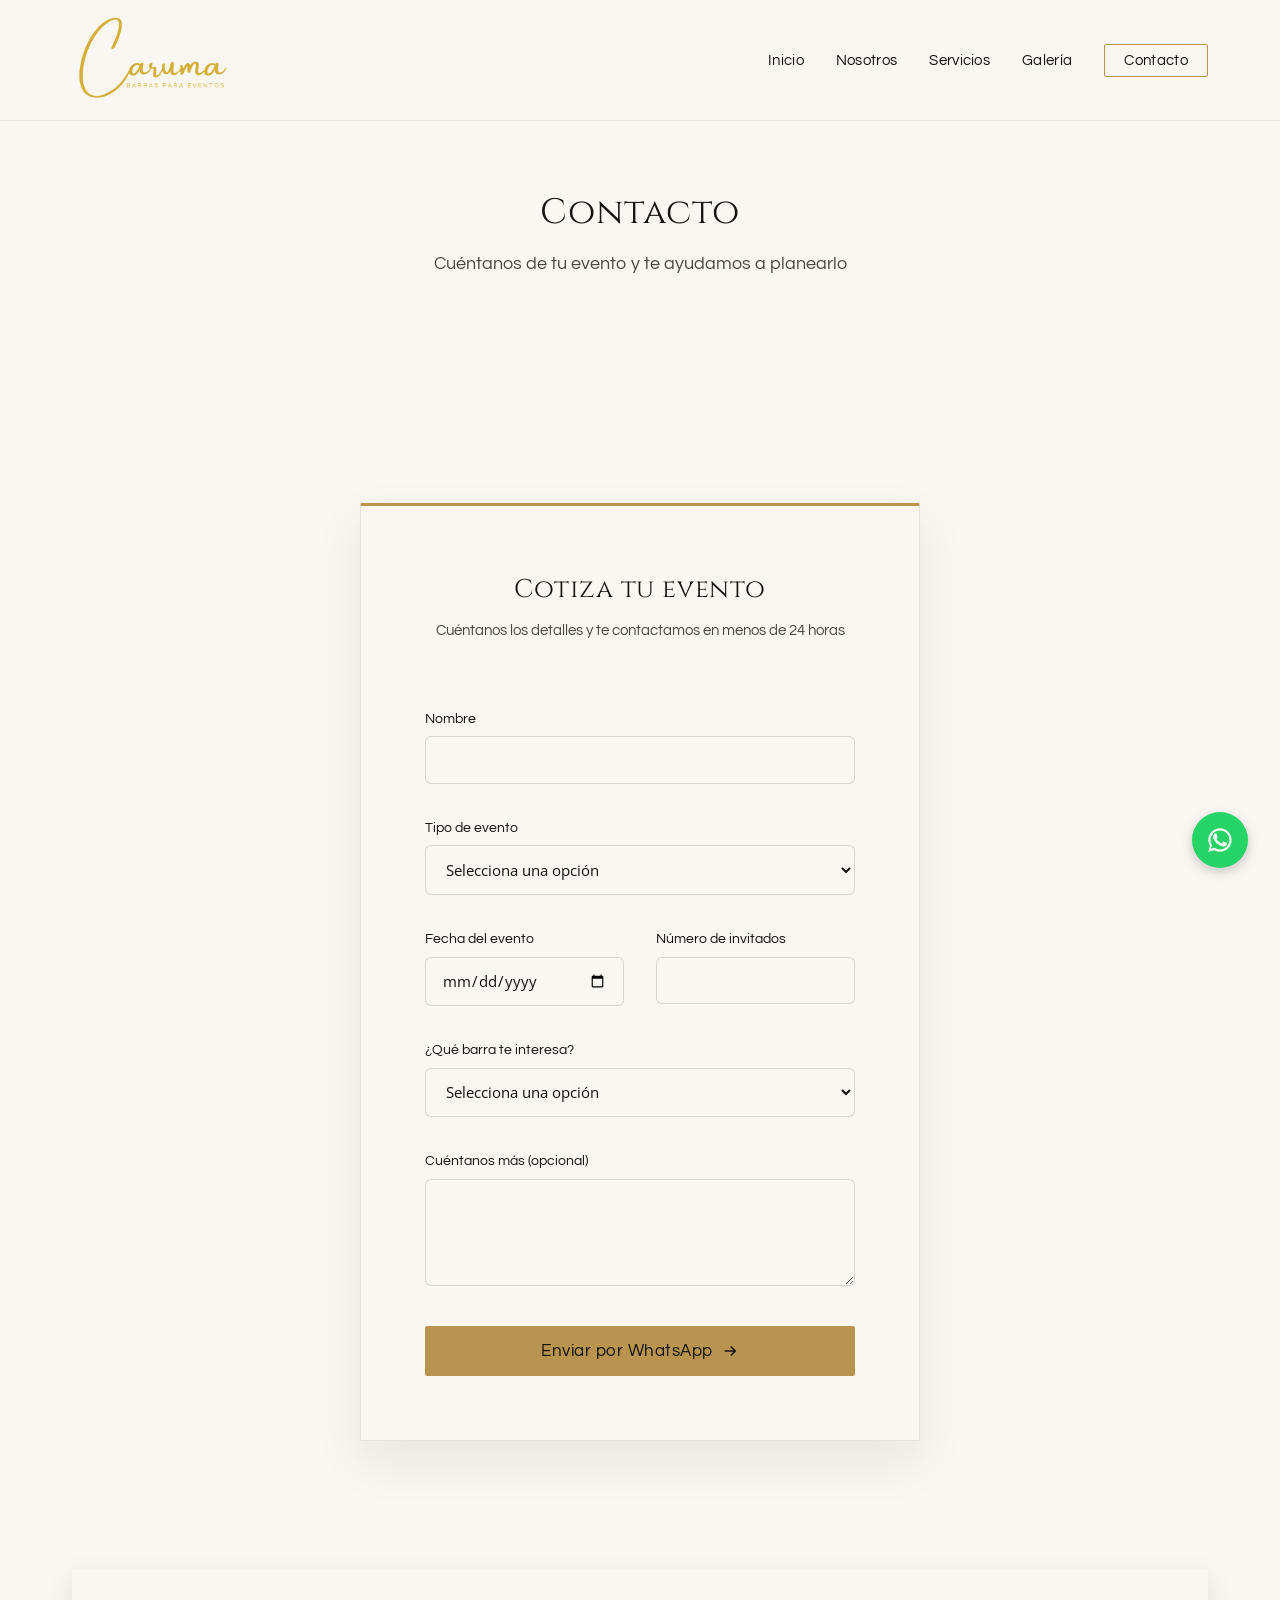
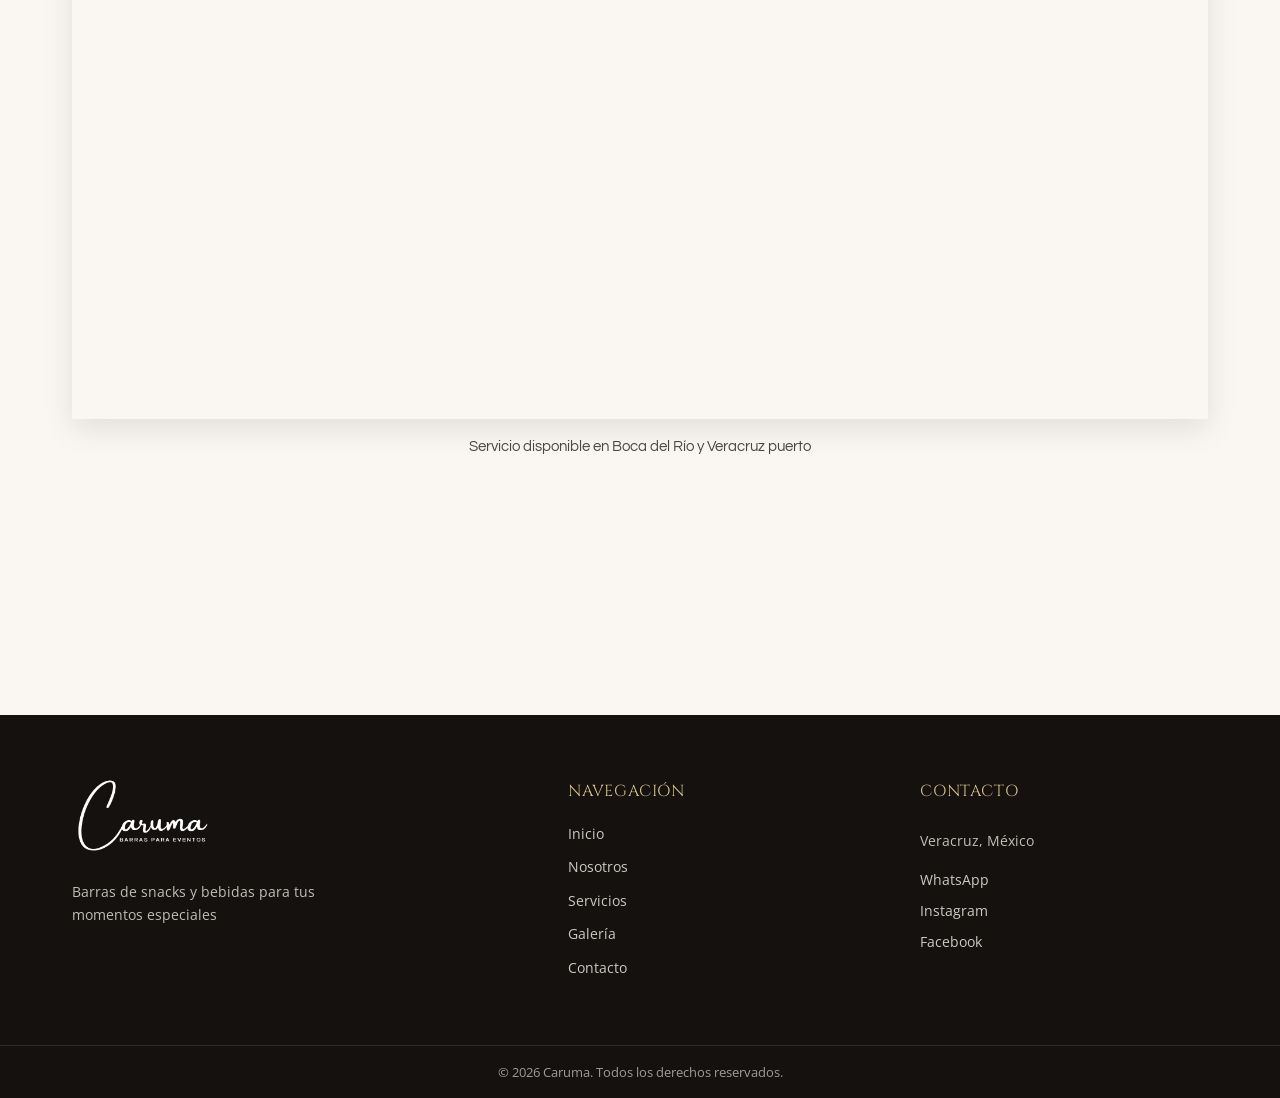
==== contacto.html @ 09d7cc35 "Se avanzó con la pagina de contacto donde se manda automaticamente un mensaje de whatsapp" ====
<!DOCTYPE html>
<html lang="es">
<head>
    <meta charset="UTF-8">
    <meta name="viewport" content="width=device-width, initial-scale=1.0">
    <meta name="description" content="Caruma ofrece barras de snacks y bebidas para eventos en Veracruz. Esquites, chicharrones preparados, micheladas, sopas preparadas y más ">
    <title>Caruma</title>
    <link rel="icon" href="img/logo/logo-favicon.png" type="image/png">
    <link rel="stylesheet" href="css/styles.css">
    <link rel="preconnect" href="https://fonts.googleapis.com">
    <link rel="preconnect" href="https://fonts.gstatic.com" crossorigin>
    <link href="https://fonts.googleapis.com/css2?family=Cinzel:wght@400;600&family=Questrial&family=Open+Sans:wght@400;600&display=swap" rel="stylesheet"></head>
    

<body>
    <header class="header">
        <nav class="nav">
            <a href="index.html" class="nav__logo">
            <img src="img/logo/caruma-logo.png" alt="Caruma - Barras de snacks y bebidas para eventos" width="160" height ="88">
            </a>

            <button class="nav__toggle" aria-label="Abrir menú" aria-expanded="false" aria-controls="nav-menu">
                <span class="nav__toggle-line"></span>
                <span class="nav__toggle-line"></span>
                <span class="nav__toggle-line"></span>
            </button>

            <ul class="nav__menu" id="nav-menu">
                <li><a href="index.html" class="nav__link">Inicio</a></li>
               <li><a href="nosotros.html" class="nav__link">Nosotros</a></li>
                <li><a href="servicios.html" class="nav__link">Servicios</a></li>
                <li><a href="galeria.html" class="nav__link">Galería</a></li>
                <li><a href="contacto.html" class="nav__link nav__link--cta">Contacto</a></li>
            </ul>
        </nav>
    </header>

    <main>
    <!-- Encabezado de página, mismo estilo que servicios.html y nosotros.html -->
    <section class="pagina-header">
        <h1 class="pagina-header__titulo">Contacto</h1>
        <p class="pagina-header__texto">Cuéntanos de tu evento y te ayudamos a planearlo</p>
    </section>

    <section class="contacto">
        <div class="contacto__grid">
            <div class="contacto__info">
            <!-- todo tu contenido de info sigue igual, sin tocar -->
            </div>

            <div class="contacto__formulario-wrapper">
            <!-- AQUÍ va el <form>, dentro de este div -->
            <form class="formulario" id="formulario-contacto">
                <h2 class="formulario__titulo">Cotiza tu evento</h2>
                <p class="formulario__subtitulo">Cuéntanos los detalles y te contactamos en menos de 24 horas</p>
                <div class="formulario__campo">
                    <label for="nombre">Nombre</label>
                    <input type="text" id="nombre" name="nombre" required>
                </div>

                <div class="formulario__campo">
                    <label for="tipo-evento">Tipo de evento</label>
                    <select id="tipo-evento" name="tipo-evento" required>
                        <option value="" disabled selected>Selecciona una opción</option>
                        <option value="XV años">XV años</option>
                        <option value="Boda">Boda</option>
                        <option value="Bautizo">Bautizo</option>
                        <option value="Cumpleaños">Cumpleaños</option>
                        <option value="Otro">Otro</option>
                    </select>
                </div>

                <div class="formulario__fila">
                    <div class="formulario__campo">
                        <label for="fecha">Fecha del evento</label>
                        <input type="date" id="fecha" name="fecha" required>
                    </div>

                    <div class="formulario__campo">
                        <label for="invitados">Número de invitados</label>
                        <input type="number" id="invitados" name="invitados" min="1" required>
                    </div>
                </div>

                <div class="formulario__campo">
                    <label for="servicio">¿Qué barra te interesa?</label>
                    <select id="servicio" name="servicio" required>
                        <option value="" disabled selected>Selecciona una opción</option>
                        <option value="Esquites">Esquites</option>
                        <option value="Micheladas">Micheladas</option>
                        <option value="Tostitos preparados">Tostitos preparados</option>
                        <option value="Sopas preparadas">Sopas preparadas</option>
                        <option value="Barra de snacks">Barra de snacks</option>
                        <option value="Chicharrones preparados">Chicharrones preparados</option>
                        <option value="Aún no lo decido">Aún no lo decido</option>
                    </select>
                </div>

                <div class="formulario__campo">
                    <label for="mensaje">Cuéntanos más (opcional)</label>
                    <textarea id="mensaje" name="mensaje" rows="4"></textarea>
                </div>

                <button type="submit" class="boton boton--principal formulario__enviar">
                    Enviar por WhatsApp
                    <svg xmlns="http://www.w3.org/2000/svg" viewBox="0 0 24 24" fill="none" stroke="currentColor" stroke-width="2" width="18" height="18">
                        <path d="M5 12h14M13 6l6 6-6 6"/>
                    </svg>
                    </button>
                </form>
                </div>
            </div>
        </section>

        <!-- Sección del mapa, cierra la página de Contacto -->
        <section class="mapa">
            <div class="mapa__contenedor">
                <!--
                iframe = "inline frame", incrusta contenido de otra página (en este caso Google Maps) dentro de la nuestra
                El "src" es el código único que Google genera para TU búsqueda específica — el tuyo será distinto
                loading="lazy" retrasa la carga del mapa hasta que el usuario esté por verlo, mejora la velocidad de carga inicial de la página
                -->
                <iframe
                    src="https://www.google.com/maps/embed?pb=!1m18!1m12!1m3!1d59376!2d-96.1250!3d19.1340!2m3!1f0!2f0!3f0!3m2!1i1024!2i768!4f13.1!3m3!1m2!1s0x0%3A0x0!2sVeracruz-Boca%20del%20R%C3%ADo%2C%20Ver.!5e0!3m2!1ses!2smx!4v1"
                    width="100%"
                    height="450"
                    style="border:0;"
                    allowfullscreen=""
                    loading="lazy"
                    referrerpolicy="no-referrer-when-downgrade"
                    title="Zona de cobertura Caruma - Boca del Río y Veracruz">
                </iframe>
            </div>
            <p class="mapa__texto">Servicio disponible en Boca del Río y Veracruz puerto</p>
        </section>
    </main>



        <!-- <footer> es la etiqueta semántica correcta para el pie de página -->
    <footer class="footer">
        <div class="footer__container">

            <!-- Columna 1: logo y slogan de la marca -->
            <div class="footer__marca">
            <img src="img/logo/caruma-logo.png" alt="Caruma" width="140" height="77">
            <p class="footer__slogan">Barras de snacks y bebidas para tus momentos especiales</p>
            </div>

            <!-- Columna 2: navegación repetida (buena práctica de UX, el usuario no tiene que subir hasta arriba) -->
            <nav class="footer__nav">
            <h3 class="footer__titulo">Navegación</h3>
            <ul>
                <li><a href="index.html">Inicio</a></li>
                <li><a href="nosotros.html">Nosotros</a></li>
                <li><a href="servicios.html">Servicios</a></li>
                <li><a href="galeria.html">Galería</a></li>
                <li><a href="contacto.html">Contacto</a></li>
            </ul>
            </nav>

            <!-- Columna 3: datos de contacto directo -->
            <div class="footer__contacto">
            <h3 class="footer__titulo">Contacto</h3>
            <p>Veracruz, México</p>
            <!-- target="_blank" abre en pestaña nueva; rel="noopener noreferrer" es seguridad estándar al abrir en nueva pestaña -->
            <a href="https://wa.me/525519778386" target="_blank" rel="noopener noreferrer">WhatsApp</a>
            <a href="https://www.instagram.com/caruma_barra" target="_blank" rel="noopener noreferrer">Instagram</a>
            <a href="https://www.facebook.com/share/19H92B3DFh/" target="_blank" rel="noopener noreferrer">Facebook</a>
            </div>
        </div>

        <!-- Barra inferior separada, solo con el copyright -->
        <div class="footer__bottom">
            <p>&copy; 2026 Caruma. Todos los derechos reservados.</p>
        </div>
    </footer>

    <!-- Botón flotante de WhatsApp -->
    <a href="https://wa.me/525519778386?text=Hola%2C%20me%20interesa%20cotizar%20una%20barra%20para%20mi%20evento"
        class="whatsapp-flotante"
        target="_blank"                       
        rel="noopener noreferrer"             
        aria-label="Escríbenos por WhatsApp"  
        >
        <!-- SVG del ícono oficial de WhatsApp. fill="currentColor" hace que tome el color de texto definido en CSS -->
        <svg xmlns="http://www.w3.org/2000/svg" viewBox="0 0 24 24" fill="currentColor" width="28" height="28">
            <!-- Primer path: dibuja el "teléfono" dentro del globo de chat -->
            <path d="M17.472 14.382c-.297-.149-1.758-.867-2.03-.967-.273-.099-.471-.148-.67.15-.197.297-.767.966-.94 1.164-.173.199-.347.223-.644.075-.297-.15-1.255-.463-2.39-1.475-.883-.788-1.48-1.761-1.653-2.059-.173-.297-.018-.458.13-.606.134-.133.298-.347.446-.52.149-.174.198-.298.298-.497.099-.198.05-.371-.025-.52-.075-.149-.669-1.612-.916-2.207-.242-.579-.487-.5-.669-.51-.173-.008-.371-.01-.57-.01-.198 0-.52.074-.792.372-.272.297-1.04 1.016-1.04 2.479 0 1.462 1.065 2.875 1.213 3.074.149.198 2.096 3.2 5.077 4.487.709.306 1.262.489 1.694.625.712.227 1.36.195 1.871.118.571-.085 1.758-.719 2.006-1.413.248-.694.248-1.289.173-1.413-.074-.124-.272-.198-.57-.347z"/>
            <!-- Segundo path: dibuja el contorno circular del globo de chat -->
            <path d="M12.001 2C6.478 2 2 6.477 2 12c0 1.82.48 3.53 1.317 5.008L2 22l5.108-1.29A9.955 9.955 0 0 0 12.001 22C17.523 22 22 17.523 22 12S17.523 2 12.001 2zm0 18.062a8.03 8.03 0 0 1-4.354-1.26l-.312-.185-3.031.765.798-2.999-.203-.322A8.02 8.02 0 0 1 3.938 12c0-4.452 3.612-8.062 8.063-8.062S20.064 7.548 20.064 12 16.452 20.062 12.001 20.062z"/>
        </svg>
    </a>

    <script src="js/main.js"></script>

</body>
---- css/styles.css ----
:root {
  /* --- Colores de marca --- */
  --dorado: #B8944F;
  --dorado-claro: #D8C08E;
  --negro: #14110F;
  --blanco: #FAF7F2;
  --gris-texto: #4A4640;

  /* --- Tipografía --- */
  --fuente-titulos: 'Cinzel', serif;
  --fuente-cta: 'Questrial', sans-serif;
  --fuente-cuerpo: 'Open Sans', sans-serif;

  /* --- Espaciado (escala consistente, evita valores random tipo 13px, 27px) --- */
  --espacio-xs: 0.5rem;   /* 8px */
  --espacio-sm: 1rem;     /* 16px */
  --espacio-md: 2rem;     /* 32px */
  --espacio-lg: 4rem;     /* 64px */
  --espacio-xl: 8rem;     /* 128px */

  /* --- Bordes y transiciones --- */
  --radio-borde: 2px;
  --transicion-suave: 0.3s ease;
}

/* --- Reset básico --- */
*,
*::before,
*::after {
  box-sizing: border-box;
  margin: 0;
  padding: 0;
}

html {
  scroll-behavior: smooth;
}

body {
  font-family: var(--fuente-cuerpo);
  color: var(--gris-texto);
  background-color: var(--blanco);
  line-height: 1.6;
}

h1, h2, h3 {
  font-family: var(--fuente-titulos);
  color: var(--negro);
  font-weight: 400; /* Cinzel se ve mejor sin negritas forzadas */
  letter-spacing: 0.03em;
}

/* Respeto a quienes prefieren menos movimiento */
@media (prefers-reduced-motion: reduce) {
  *,
  *::before,
  *::after {
    animation-duration: 0.01ms !important;
    animation-iteration-count: 1 !important;
    transition-duration: 0.01ms !important;
    scroll-behavior: auto !important;
  }
}

.header {
  position: sticky;      /* El header se queda pegado arriba al hacer scroll, en vez de desaparecer */
  top: 0;                 /* Se pega exactamente en el borde superior de la ventana */
  z-index: 100;            /* Se asegura de quedar ENCIMA del resto del contenido (números altos = más al frente) */
  background-color: var(--blanco);              /* Fondo blanco hueso para que no se transparente el contenido de abajo */
  border-bottom: 1px solid rgba(20, 17, 15, 0.08); /* Línea sutil de separación, casi transparente (8% de opacidad) */
}

.nav {
  display: flex;                     /* Pone el logo y el menú en fila, uno al lado del otro */
  align-items: center;               /* Los centra verticalmente entre sí */
  justify-content: space-between;    /* Empuja el logo a la izquierda y el menú a la derecha */
  max-width: 1200px;                  /* Evita que en pantallas gigantes el contenido se estire demasiado */
  margin: 0 auto;                     /* Centra el bloque horizontalmente en la pantalla */
  padding: var(--espacio-sm) var(--espacio-md); /* Espacio interno: arriba/abajo pequeño, izq/der mediano */
}

.nav__logo img {
  display: block;  /* Quita un espacio fantasma que las imágenes dejan por defecto debajo (son inline por defecto) */
}

.nav__menu {
  display: flex;              /* Pone los links del menú en fila horizontal */
  gap: var(--espacio-md);     /* Espacio entre cada link */
  list-style: none;            /* Quita los puntos/bullets que trae <ul> por defecto */
}

.nav__link {
  font-family: var(--fuente-cta);  /* Usa Questrial, la fuente definida para botones/CTAs */
  text-decoration: none;            /* Quita el subrayado azul por defecto de los links */
  color: var(--negro);               /* Color del texto del link */
  font-size: 0.95rem;                 /* Un poco más pequeño que el texto normal (1rem), look sutil */
  letter-spacing: 0.02em;             /* Separa levemente las letras, refuerza el estilo elegante */
  position: relative;                 /* Necesario para que el ::after (la línea animada) se posicione respecto a este link */
  padding-bottom: 4px;                /* Espacio para que la línea animada no toque el texto */
}

/* ::after crea un elemento invisible "fantasma" después del contenido del link, lo usamos como línea decorativa */
.nav__link::after {
  content: '';                        /* Obligatorio en ::after aunque esté vacío, si no, no se renderiza */
  position: absolute;                  /* Se posiciona libremente dentro del link (gracias al position:relative del padre) */
  bottom: 0;                            /* Pegado a la parte de abajo del link */
  left: 0;                               /* Empieza desde la izquierda */
  width: 0;                               /* Empieza con ancho 0 (invisible) */
  height: 1px;                            /* Grosor de la línea */
  background-color: var(--dorado);         /* Color dorado de la línea */
  transition: width var(--transicion-suave); /* Anima el CAMBIO de ancho de forma suave */
}

/* Cuando el usuario pone el mouse encima del link, la línea invisible crece hasta el 100% */
.nav__link:hover::after {
  width: 100%;
}

/* El link de Contacto se ve distinto: como un botón con borde, para destacarlo del resto */
.nav__link--cta {
  border: 1px solid var(--dorado);   /* Borde dorado delgado */
  padding: 0.5rem 1.2rem;             /* Espacio interno para que se vea como botón, no como texto plano */
  border-radius: var(--radio-borde);   /* Esquinas levemente redondeadas (2px, casi rectas, mantiene el look de lujo) */
}

/* Como el botón CTA ya tiene su propio estilo de borde, no necesita la línea animada del hover normal */
.nav__link--cta::after {
  display: none;
}

/* Al pasar el mouse sobre el botón CTA, se rellena de dorado y el texto cambia a blanco (efecto "invertido") */
.nav__link--cta:hover {
  background-color: var(--dorado);
  color: var(--blanco);
}

/* El botón hamburguesa está oculto por defecto (solo aparece en móvil, ver media query abajo) */
.nav__toggle {
  display: none;
  flex-direction: column;   /* Las 3 líneas se acomodan una debajo de otra */
  gap: 5px;                  /* Espacio entre cada línea */
  background: none;          /* Sin fondo, para que no se vea como botón tradicional */
  border: none;                /* Sin borde */
  cursor: pointer;              /* El cursor cambia a "mano" al pasar por encima, indica que es clickeable */
  padding: var(--espacio-xs);    /* Área de click más grande (mejor experiencia táctil en móvil) */
}

.nav__toggle-line {
  width: 24px;                        /* Ancho de cada línea del ícono hamburguesa */
  height: 2px;                         /* Grosor de cada línea */
  background-color: var(--negro);       /* Color de las líneas */
  transition: var(--transicion-suave);   /* Anima cualquier cambio (usado cuando se convierte en "X") */
}

/* Esta media query SOLO aplica cuando la pantalla mide 768px o menos (tablets y celulares) */
@media (max-width: 768px) {
  .nav__toggle {
    display: flex;   /* En móvil SÍ mostramos el botón hamburguesa */
  }

  .nav__menu {
    position: fixed;                /* El menú se posiciona respecto a toda la pantalla, no al contenedor */
    top: 0;                          /* Empieza desde arriba */
    right: -100%;                     /* Empieza escondido fuera de la pantalla (a la derecha) */
    height: 100vh;                     /* Ocupa el 100% del alto de la pantalla (vh = viewport height) */
    width: 70%;                         /* Ocupa el 70% del ancho, no toda la pantalla */
    max-width: 300px;                    /* Pero nunca más de 300px, aunque el celular sea grande */
    background-color: var(--blanco);      /* Fondo del menú desplegado */
    flex-direction: column;                /* Los links se acomodan en columna, no en fila, en móvil */
    justify-content: center;                /* Centrados verticalmente */
    align-items: center;                     /* Centrados horizontalmente */
    gap: var(--espacio-lg);                   /* Más espacio entre links (son más fáciles de tocar con el dedo) */
    transition: right var(--transicion-suave); /* Anima el deslizamiento al abrir/cerrar */
    box-shadow: -2px 0 10px rgba(0, 0, 0, 0.1);  /* Sombra sutil a la izquierda del menú, le da profundidad */
  }

  /* Esta clase la agrega JavaScript cuando el usuario toca el botón hamburguesa */
  .nav__menu.is-open {
    right: 0;   /* Al agregar esta clase, el menú se desliza a su posición visible */
  }

  /* Cuando el menú está abierto (clase is-active en el botón), la línea 1 rota y se mueve para formar una "X" */
  .nav__toggle.is-active .nav__toggle-line:nth-child(1) {
    transform: rotate(45deg) translate(5px, 5px);
  }

  /* La línea del medio desaparece */
  .nav__toggle.is-active .nav__toggle-line:nth-child(2) {
    opacity: 0;
  }

  /* La línea 3 rota al revés, completando la "X" */
  .nav__toggle.is-active .nav__toggle-line:nth-child(3) {
    transform: rotate(-45deg) translate(5px, -5px);
  }
}


.footer {
  background-color: var(--negro);   /* Fondo negro cálido, contrasta con el resto del sitio que es claro */
  color: var(--blanco);               /* Color de texto por defecto dentro del footer (blanco, ya que el fondo es oscuro) */
  margin-top: var(--espacio-xl);       /* Separación grande respecto al contenido de arriba, para que "respire" */
}

.footer__container {
  max-width: 1200px;                          /* Mismo ancho máximo que el header, para que todo esté alineado */
  margin: 0 auto;                              /* Centra el bloque horizontalmente */
  padding: var(--espacio-lg) var(--espacio-md); /* Espacio interno grande arriba/abajo, mediano a los lados */
  display: grid;                                /* Usamos CSS Grid para las 3 columnas (logo, navegación, contacto) */
  grid-template-columns: 1.5fr 1fr 1fr;          /* 3 columnas: la primera (logo/slogan) es 1.5 veces más ancha que las otras 2 */
  gap: var(--espacio-lg);                         /* Espacio entre las 3 columnas */
}

.footer__marca img {
  filter: brightness(0) invert(1);   /* Convierte el logo (que probablemente es dorado/negro) a blanco puro, para que se vea sobre fondo oscuro */
  margin-bottom: var(--espacio-sm);   /* Espacio entre el logo y el slogan debajo */
}

.footer__slogan {
  font-size: 0.9rem;    /* Texto un poco más pequeño que el normal (1rem) */
  opacity: 0.75;          /* Semi-transparente, para que no compita visualmente con el logo */
  max-width: 280px;        /* Evita que el texto se estire demasiado en columnas anchas, mejora la legibilidad */
}

.footer__titulo {
  font-size: 1rem;                    /* Tamaño de "Navegación" y "Contacto" */
  color: var(--dorado-claro);          /* Dorado claro, para que destaquen como títulos de sección dentro del footer oscuro */
  margin-bottom: var(--espacio-sm);     /* Espacio entre el título y la lista de links debajo */
  text-transform: uppercase;             /* Convierte el texto a MAYÚSCULAS automáticamente (sin tener que escribirlo así en el HTML) */
  letter-spacing: 0.05em;                 /* Separa las letras, común en títulos pequeños en mayúsculas (mejora la lectura) */
}

.footer__nav ul {
  list-style: none;         /* Quita los bullets de la lista */
  display: flex;             /* Acomoda los links */
  flex-direction: column;     /* En columna (uno debajo del otro), no en fila */
  gap: var(--espacio-xs);      /* Espacio pequeño entre cada link */
}

/* Aplicamos el mismo estilo a los links de navegación Y a los de contacto (WhatsApp, Instagram, Facebook) */
.footer__nav a,
.footer__contacto a {
  color: var(--blanco);           /* Color blanco, visible sobre el fondo negro */
  text-decoration: none;           /* Sin subrayado */
  opacity: 0.8;                     /* Ligeramente transparente por defecto */
  font-size: 0.9rem;                 /* Tamaño de texto un poco más chico que el normal */
  transition: var(--transicion-suave); /* Anima el cambio de color/opacidad en hover */
}

/* Al pasar el mouse, el link se vuelve completamente opaco y cambia a dorado claro (indica interactividad) */
.footer__nav a:hover,
.footer__contacto a:hover {
  opacity: 1;
  color: var(--dorado-claro);
}

.footer__contacto {
  display: flex;              /* Acomoda la ubicación y los links de redes sociales */
  flex-direction: column;      /* En columna */
  gap: var(--espacio-xs);       /* Espacio pequeño entre cada elemento */
}

.footer__contacto p {
  font-size: 0.9rem;    /* Mismo tamaño que los links, para que se vea uniforme */
  opacity: 0.75;          /* Semi-transparente */
  margin-bottom: var(--espacio-xs); /* Pequeño espacio debajo (entre "Veracruz, México" y el primer link) */
}

.footer__bottom {
  border-top: 1px solid rgba(250, 247, 242, 0.1);  /* Línea sutil que separa el copyright del resto (10% de opacidad en blanco) */
  text-align: center;                                /* Centra el texto del copyright */
  padding: var(--espacio-sm);                          /* Espacio interno alrededor del texto */
}

.footer__bottom p {
  font-size: 0.8rem;   /* Texto pequeño, es información secundaria (copyright) */
  opacity: 0.6;          /* Bastante transparente, no debe robar atención */
}

/* En pantallas de 768px o menos (tablets/celulares) */
@media (max-width: 768px) {
  .footer__container {
    grid-template-columns: 1fr;   /* Las 3 columnas se convierten en 1 sola columna, apiladas verticalmente */
    gap: var(--espacio-md);        /* Reducimos un poco el espacio entre bloques (ya no necesitan tanto en columna única) */
    text-align: center;             /* Centramos todo el texto, se ve mejor apilado que alineado a la izquierda en móvil */
  }

  .footer__marca img {
    margin-left: auto;    /* Estos dos "auto" centran el logo horizontalmente */
    margin-right: auto;
  }

  .footer__slogan {
    max-width: none;       /* Quitamos el límite de ancho que tenía en desktop, ya no es necesario en columna única */
    margin-left: auto;      /* Centramos el bloque de texto */
    margin-right: auto;
  }

  .footer__nav ul {
    align-items: center;   /* Centra los links de navegación horizontalmente dentro de su columna */
  }
}
.whatsapp-flotante {
  position: fixed;                  /* Se queda fijo en la pantalla aunque el usuario haga scroll */
  bottom: var(--espacio-md);         /* Separado del borde inferior */
  right: var(--espacio-md);           /* Separado del borde derecho */
  z-index: 200;                        /* Encima de casi todo (más alto que el header, que es 100) */
  width: 56px;                          /* Ancho del círculo */
  height: 56px;                          /* Alto del círculo (igual al ancho = círculo perfecto) */
  background-color: #25D366;              /* Verde oficial de la marca WhatsApp (no usamos variable porque es color de marca ajena, no de Caruma) */
  color: var(--blanco);                    /* Color del ícono SVG (gracias a fill="currentColor" en el SVG) */
  border-radius: 50%;                       /* 50% convierte el cuadrado en círculo perfecto */
  display: flex;                             /* Para centrar el ícono adentro */
  align-items: center;                        /* Centra el ícono verticalmente */
  justify-content: center;                     /* Centra el ícono horizontalmente */
  box-shadow: 0 4px 12px rgba(0, 0, 0, 0.2);    /* Sombra suave, hace que "flote" visualmente sobre el contenido */
  transition: var(--transicion-suave);           /* Anima el hover de forma suave */
}

/* Al pasar el mouse por encima, el botón crece ligeramente y la sombra se intensifica */
.whatsapp-flotante:hover {
  transform: scale(1.08);                          /* Lo agranda un 8% */
  box-shadow: 0 6px 16px rgba(0, 0, 0, 0.25);        /* Sombra un poco más marcada, refuerza la sensación de "elevación" */
}

/* En móvil, lo hacemos un poco más pequeño y más cerca del borde, para no estorbar tanto el contenido */
@media (max-width: 768px) {
  .whatsapp-flotante {
    bottom: var(--espacio-sm);
    right: var(--espacio-sm);
    width: 50px;
    height: 50px;
  }
}


.hero {
  position: relative;   /* Necesario para que sus elementos hijos (overlay, contenido) se posicionen "absolute" respecto a esta sección */
  width: 100%;            /* Ocupa todo el ancho de la pantalla */
  height: 100vh;            /* Ocupa el 100% del alto de la ventana visible (vh = viewport height), efecto "pantalla completa" */
  overflow: hidden;          /* Si la imagen se pasa un poco del tamaño del contenedor, se recorta en vez de generar scroll */
}

.hero__imagen {
  width: 100%;                 /* La imagen ocupa todo el ancho disponible */
  height: 100%;                  /* Y todo el alto disponible */
  object-fit: cover;              /* CLAVE: hace que la imagen "cubra" todo el espacio sin deformarse, recortando lo que sobra */
  object-position: center;         /* El recorte se hace manteniendo el CENTRO de la imagen visible (por eso importa que tu foto esté centrada) */
}

.hero__overlay {
  position: absolute;    /* Se posiciona flotando encima de la imagen, dentro del .hero (gracias al position:relative del padre) */
  top: 0;                  /* Pegado arriba */
  left: 0;                   /* Pegado a la izquierda */
  width: 100%;                 /* Cubre todo el ancho */
  height: 100%;                  /* Cubre todo el alto */
  background-color: rgba(20, 17, 15, 0.5);  /* Tu color --negro, pero con 50% de opacidad (el "rgba" permite transparencia, a diferencia de un color sólido) */
}

.hero__contenido {
  position: absolute;              /* Flota encima de la imagen Y del overlay */
  top: 50%;                          /* Empieza a la mitad vertical de la pantalla... */
  left: 50%;                          /* ...y a la mitad horizontal */
  transform: translate(-50%, -50%);    /* Trick de centrado perfecto: mueve el elemento hacia atrás la mitad de SU PROPIO tamaño, quedando exactamente centrado */
  text-align: center;                   /* Centra el texto dentro del bloque */
  color: var(--blanco);                  /* Color de texto blanco, para que contraste con el fondo oscurecido */
  padding: 0 var(--espacio-md);           /* Espacio a los lados, para que el texto no toque los bordes en pantallas angostas */
  width: 100%;                             /* Ocupa el ancho completo disponible... */
  max-width: 600px;                         /* ...pero nunca más de 600px, así el texto no se estira demasiado en pantallas gigantes */
}

.hero__logo {
  width: 220px;                       /* Tamaño del logo dentro del hero, más grande que en el header (es el protagonista aquí) */
  height: auto;                        /* Se ajusta automáticamente para mantener la proporción real del logo, sin deformarlo */
  margin-bottom: var(--espacio-md);     /* Espacio entre el logo y el tagline debajo */
  filter: brightness(0) invert(1);       /* Convierte el logo a blanco puro, ya que va sobre una foto oscurecida (mismo truco que usamos en el footer) */
}

.hero__tagline {
  font-family: var(--fuente-cta);       /* Fuente Questrial, la misma de siempre */
  font-size: 1.2rem;                     /* Tamaño de texto, sin cambios */
  margin-bottom: var(--espacio-md);       /* Espacio hacia el elemento de abajo, sin cambios */
  letter-spacing: 0.02em;                  /* Separación entre letras, sin cambios */
  color: var(--blanco);                     /* Color blanco, para que se lea sobre la foto oscurecida — AHORA sí aplica en todas las pantallas, no solo en móvil */
}

/* Clase genérica ".boton" — la vamos a reutilizar en TODO el sitio para cualquier botón, no solo en el hero */
.boton {
  display: inline-block;              /* Permite darle padding y tamaño como si fuera un bloque, pero se comporta como texto en línea */
  font-family: var(--fuente-cta);      /* Fuente Questrial para todos los botones del sitio */
  text-decoration: none;                /* Quita el subrayado de link */
  padding: 0.9rem 2.2rem;                /* Espacio interno generoso, hace que se sienta como botón "premium" y fácil de tocar en móvil */
  border-radius: var(--radio-borde);      /* Esquinas levemente redondeadas, consistente con el resto del sitio */
  transition: var(--transicion-suave);     /* Anima el hover */
  font-size: 1rem;                          /* Tamaño de texto del botón */
  letter-spacing: 0.03em;                    /* Separación entre letras */
}

/* Variante específica: el botón "principal" (dorado sólido), el más importante de la jerarquía visual */
.boton--principal {
  background-color: var(--dorado);   /* Fondo dorado sólido */
  color: var(--negro);                 /* Texto negro, para buen contraste sobre el dorado */
  border: 1px solid var(--dorado);      /* Borde del mismo color, para que se vea consistente si luego cambia el fondo en hover */
}

/* Al pasar el mouse: efecto "invertido", el botón se vacía y el borde se vuelve blanco */
.boton--principal:hover {
  background-color: transparent;   /* Se queda sin relleno, se ve la foto de fondo detrás */
  color: var(--blanco);              /* El texto cambia a blanco para seguir siendo legible */
  border-color: var(--blanco);        /* El borde también cambia a blanco */
}

/* En móvil, reducimos un poco el tamaño del logo y del tagline, para que quepan mejor en pantallas angostas */
@media (max-width: 768px) {
  .hero__logo {
    width: 160px;
  }


}

.servicios-preview {
  max-width: 1200px;                        /* Mismo ancho máximo que el resto del sitio, para mantener alineación */
  margin: 0 auto;                            /* Centra el bloque horizontalmente */
  padding: var(--espacio-xl) var(--espacio-md); /* Mucho espacio arriba/abajo (xl), separa bien esta sección de las demás */
  text-align: center;                         /* Centra el título y subtítulo del encabezado */
}

.servicios-preview__header {
  margin-bottom: var(--espacio-lg);   /* Espacio entre el encabezado y el grid de tarjetas debajo */
}

.servicios-preview__titulo {
  font-size: 2rem;                       /* Título grande, es el nombre de la sección */
  margin-bottom: var(--espacio-xs);       /* Espacio pequeño hacia el subtítulo */
}

.servicios-preview__texto {
  font-family: var(--fuente-cta);   /* Questrial, para el subtítulo/descripción breve */
  color: var(--gris-texto);           /* Color de texto secundario, menos protagonismo que el título */
  font-size:1.3rem;
}

.servicios-preview__grid {
  display: grid;                          /* Usamos CSS Grid para acomodar las tarjetas */
  grid-template-columns: repeat(3, 1fr);   /* 3 columnas de igual ancho (repeat(3, 1fr) = "repite 3 veces una columna de tamaño 1fr") */
  gap: var(--espacio-md);                   /* Espacio entre cada tarjeta */
  margin-bottom: var(--espacio-lg);          /* Espacio antes del botón "Ver todos los servicios" */
}

.tarjeta-servicio {
  overflow: hidden;                    /* Si la imagen intenta salirse de la tarjeta al hacer zoom en hover, se recorta */
  border-radius: var(--radio-borde);    /* Esquinas levemente redondeadas, consistente con el resto del sitio */
  text-align: left;                      /* El texto dentro de la tarjeta se alinea a la izquierda (aunque la sección esté centrada) */
  transition: var(--transicion-suave);    /* Anima el efecto hover de "levantarse" */
}

/* Al pasar el mouse sobre la tarjeta completa, se "levanta" ligeramente hacia arriba */
.tarjeta-servicio:hover {
  transform: translateY(-6px);   /* Mueve la tarjeta 6px hacia arriba (valor negativo = hacia arriba en el eje Y) */
}

.tarjeta-servicio__imagen {
  width: 100%;               /* La imagen ocupa todo el ancho de la tarjeta */
  height: 360px;               /* Alto fijo, así todas las tarjetas quedan del mismo tamaño sin importar la proporción de cada foto */
  object-fit: cover;            /* La imagen se recorta para llenar ese espacio sin deformarse (mismo truco que usamos en el hero) */
  display: block;                /* Quita el espacio fantasma que las imágenes dejan por defecto */
}

.tarjeta-servicio__contenido {
  padding: var(--espacio-sm) 0;   /* Espacio arriba/abajo del texto, sin padding a los lados (ya que la tarjeta no tiene fondo propio) */
}

.tarjeta-servicio__titulo {
  font-size: 1.3rem;                  /* Tamaño del nombre del servicio (ej. "Esquites") */
  margin-bottom: var(--espacio-xs);    /* Espacio hacia la descripción debajo */
}

.tarjeta-servicio__texto {
  font-size: 0.95rem;         /* Texto descriptivo, un poco más chico que el normal */
  color: var(--gris-texto);     /* Color secundario, no compite con el título */
}

/* Nueva variante de botón: outline (solo borde), para acciones secundarias/menos urgentes que el CTA principal */
.boton--secundario {
  background-color: transparent;   /* Sin relleno, solo se ve el borde */
  color: var(--negro);               /* Texto negro (esta sección tiene fondo claro, a diferencia del hero) */
  border: 1px solid var(--negro);     /* Borde negro delgado */
}

/* Al pasar el mouse: efecto invertido, se rellena de negro y el texto se vuelve blanco */
.boton--secundario:hover {
  background-color: var(--negro);
  color: var(--blanco);
}

/* En pantallas medianas/chicas (tablets y celulares), las 3 columnas se apilan en 1 sola */
@media (max-width: 900px) {
  .servicios-preview__grid {
    grid-template-columns: 1fr;
  }
}

.intro {
  max-width: 800px;                        /* Limita el ancho del bloque completo, para que el texto no se estire de lado a lado en pantallas grandes */
  margin: 0 auto;                            /* Centra el bloque horizontalmente */
  padding: var(--espacio-xl) var(--espacio-md); /* Mucho espacio arriba/abajo, para que la sección "respire" y se sienta importante */
  text-align: center;                         /* Centra todo el texto dentro */
}

/* ::before crea un elemento decorativo ANTES del contenido de .intro__contenido — aquí lo usamos como una lineita dorada */
.intro__contenido::before {
  content: '';                        /* Obligatorio para que el ::before se renderice, aunque esté vacío */
  display: block;                      /* Se comporta como un bloque independiente, no como texto en línea */
  width: 60px;                          /* Ancho de la línea decorativa */
  height: 2px;                           /* Grosor de la línea */
  background-color: var(--dorado);        /* Color dorado, el mismo acento de toda la marca */
  margin: 0 auto var(--espacio-md);        /* Centra la línea horizontalmente y deja espacio hacia el título de abajo */
}

.intro__titulo {
  font-size: 2rem;                     /* Título más grande que el texto normal, refuerza que es el encabezado de la sección */
  margin-bottom: var(--espacio-md);      /* Espacio hacia el párrafo debajo */
  line-height: 1.4;                       /* Un poco más de espacio entre líneas que el default, se ve menos apretado si el título ocupa 2 líneas */
}

.intro__texto {
  font-family: var(--fuente-cta);   /* Usamos Questrial en vez de Open Sans, para que se sienta menos "plano"/genérico y más acorde al estilo de marca */
  font-size: 1.15rem;                 /* Un poco más grande que el texto normal (1rem), más fácil de leer y con más presencia */
  color: var(--gris-texto);            /* Color secundario, no compite con el título */
  line-height: 1.8;                     /* Bastante espacio entre líneas, look más "editorial"/lujoso, menos denso */
}

/* En móvil, el título se reduce un poco para que no ocupe demasiado espacio vertical en pantallas chicas */
@media (max-width: 768px) {
  .intro__titulo {
    font-size: 1.6rem;
  }
}.pagina-header {
  max-width: 1200px;                                   /* Mismo ancho que el resto del sitio */
  margin: 0 auto;                                        /* Centrado horizontal */
  padding: var(--espacio-lg) var(--espacio-md) var(--espacio-md); /* Espacio arriba/lados/abajo (menos abajo que arriba, para acercarse al primer servicio) */
  text-align: center;                                     /* Centra el título y subtítulo */
}

.pagina-header__titulo {
  font-size: 2.2rem;                    /* Título grande, es el h1 de la página */
  margin-bottom: var(--espacio-xs);      /* Espacio pequeño hacia el subtítulo */
}

.pagina-header__texto {
  font-family: var(--fuente-cta);   /* Questrial */
  color: var(--gris-texto);           /* Color secundario */
  font-size: 1.15rem;                  /* Un poco más grande que el texto normal */
}

.servicio-bloque {
  max-width: 1200px;                        /* Ancho máximo consistente con el resto del sitio */
  margin: 0 auto;                            /* Centrado */
  padding: var(--espacio-xl) var(--espacio-md); /* Mucho espacio arriba/abajo entre cada bloque de servicio */
  display: grid;                              /* Grid de 2 columnas: fotos y texto */
  grid-template-columns: 1fr 1fr;              /* Ambas columnas del mismo ancho */
  gap: var(--espacio-xl);                       /* Espacio grande entre la columna de fotos y la de texto */
  align-items: center;                           /* Centra verticalmente ambas columnas entre sí */
}

.servicio-bloque__fotos {
  position: relative;   /* Necesario para que las 2 fotos de adentro se puedan posicionar "absolute" una sobre otra */
  height: 480px;          /* Alto fijo del contenedor de fotos, define el "lienzo" donde se acomodan ambas imágenes */
}

.servicio-bloque__foto {
  position: absolute;                                /* Se posiciona libremente dentro de .servicio-bloque__fotos */
  border-radius: var(--radio-borde);                   /* Esquinas levemente redondeadas, consistente con el resto del sitio */
  box-shadow: 0 20px 40px rgba(20, 17, 15, 0.15);        /* Sombra grande y suave, da sensación de "flotar", efecto premium */
  object-fit: cover;                                      /* Recorta la imagen para llenar su espacio sin deformarse */
}

/* La foto del PRODUCTO es la más grande y protagonista, ubicada arriba a la izquierda */
.servicio-bloque__foto--producto {
  width: 60%;    /* Ocupa el 60% del ancho del contenedor */
  height: 85%;    /* Ocupa el 85% del alto */
  top: 0;          /* Pegada arriba */
  left: 0;          /* Pegada a la izquierda */
  z-index: 2;        /* Por ENCIMA de la otra foto (número más alto = más al frente) */
}

/* La foto de la BARRA montada es más chica, se superpone parcialmente abajo a la derecha, creando el efecto "collage" */
.servicio-bloque__foto--barra {
  width: 60%;
  height: 85%;
  bottom: 0;    /* Pegada abajo (en vez de "top", para que quede en la esquina opuesta) */
  right: -65px;      /* Pegada a la derecha */
  z-index: 1;     /* Por DEBAJO de la foto del producto, así se superponen visualmente */
}

.servicio-bloque__titulo {
  font-size: 2.2rem;                  /* Título del servicio (ej. "Esquites") */
  margin-bottom: var(--espacio-sm);     /* Espacio hacia la descripción */
}

.servicio-bloque__texto {
  font-family: var(--fuente-cta);   /* Questrial */
  color: var(--gris-texto);
  font-size: 1.05rem;
  line-height: 1.7;                    /* Buen espacio entre líneas, más fácil de leer */
  margin-bottom: var(--espacio-md);     /* Espacio hacia el subtítulo "Qué incluye" */
}

.servicio-bloque__subtitulo {
  font-size: 1.30rem;
  color: var(--dorado);                  /* Color dorado, para que destaque como un "mini-encabezado" dentro del bloque */
  text-transform: uppercase;               /* Mayúsculas */
  letter-spacing: 0.05em;                    /* Separación entre letras, refuerza que es una etiqueta/categoría, no un título normal */
  margin-bottom: var(--espacio-sm);           /* Espacio hacia la lista debajo */
}

.servicio-bloque__lista {
  list-style: none;   /* Quitamos los bullets normales de <ul>, vamos a poner nuestros propios "check" con ::before */
}

.servicio-bloque__lista li {
  position: relative;                 /* Necesario para posicionar el ::before (el check) respecto a cada línea */
  padding-left: var(--espacio-md);      /* Espacio a la izquierda, para dejar lugar al ícono de check */
  margin-bottom: var(--espacio-xs);      /* Espacio entre cada elemento de la lista */
  color: var(--gris-texto);
  font-size: 0.98rem;
}

/* Creamos un check (✓) dorado antes de cada elemento de la lista, en vez del bullet normal */
.servicio-bloque__lista li::before {
  content: '✓';               /* El carácter de check, escrito directo como contenido */
  position: absolute;          /* Se posiciona libremente respecto al <li> */
  left: 0;                       /* Pegado a la izquierda (dentro del espacio que dejamos con padding-left) */
  color: var(--dorado);           /* Color dorado, para que combine con la marca */
  font-weight: bold;                /* Negrita, para que se vea bien definido */
}

/* Truco para ALTERNAR el lado de las fotos en bloques pares (2do, 4to, 6to servicio) */
.servicio-bloque:nth-child(even) .servicio-bloque__fotos {
  order: 2;   /* "order" en CSS Grid/Flexbox cambia el ORDEN VISUAL sin cambiar el orden real del HTML — así el 2do bloque muestra el texto primero y las fotos después, dando la sensación de alternancia */
}

/* En pantallas medianas/chicas, todo se apila en 1 columna y ya no alternamos (se vería raro en móvil) */
@media (max-width: 900px) {
  .servicio-bloque {
    grid-template-columns: 1fr;         /* 1 sola columna */
    gap: var(--espacio-lg);               /* Reducimos el espacio, ya no necesita tanto en columna única */
    padding: var(--espacio-lg) var(--espacio-md); /* Reducimos el padding vertical también */
  }

  .servicio-bloque__fotos {
    height: 380px;   /* Reducimos un poco la altura del contenedor de fotos en pantallas chicas */
    order: 0 !important;   /* Forzamos que SIEMPRE las fotos vayan primero en móvil, sin importar si es un bloque par o impar (cancela el alternado) */
  }
}


.proceso {
  max-width: 1200px;                        /* Ancho máximo consistente con el resto del sitio */
  margin: 0 auto;                            /* Centrado */
  padding: var(--espacio-xl) var(--espacio-md); /* Mucho espacio interno, arriba/abajo y lados */
  background-color: var(--negro);              /* Fondo oscuro, para diferenciar esta sección visualmente del resto de la página (que es clara) */
  border-radius: var(--radio-borde);             /* Esquinas levemente redondeadas */
  text-align: center;                              /* Centra todo el contenido */
}

.proceso__header {
  margin-bottom: var(--espacio-lg);   /* Espacio entre el encabezado y los 4 pasos debajo */
}

.proceso__titulo {
  color: var(--blanco);       /* Blanco, ya que el fondo de esta sección es oscuro */
  font-size: 2rem;
  margin-bottom: var(--espacio-xs);
}

.proceso__texto {
  font-family: var(--fuente-cta);
  color: var(--dorado-claro);   /* Dorado claro, buen contraste sobre negro y refuerza la marca */
  font-size: 1.1rem;
}

.proceso__pasos {
  display: grid;                          /* Los 4 pasos en cuadrícula */
  grid-template-columns: repeat(4, 1fr);   /* 4 columnas iguales, uno por paso */
  gap: var(--espacio-lg);                   /* Espacio entre cada paso */
  margin-bottom: var(--espacio-lg);          /* Espacio hacia el botón CTA debajo */
}

/* El círculo con el número de cada paso */
.proceso__numero {
  display: flex;                       /* Para centrar el número dentro del círculo */
  align-items: center;
  justify-content: center;
  width: 56px;                          /* Tamaño del círculo */
  height: 56px;
  margin: 0 auto var(--espacio-sm);       /* Centrado horizontal + espacio hacia el título del paso */
  border: 1px solid var(--dorado);         /* Borde dorado delgado, no relleno, para que se vea elegante y no "pesado" */
  border-radius: 50%;                       /* Círculo perfecto */
  font-family: var(--fuente-titulos);        /* Cinzel, para reforzar que es un elemento destacado */
  color: var(--dorado);
  font-size: 1.4rem;
}

.proceso__paso-titulo {
  color: var(--blanco);
  font-size: 1.15rem;
  margin-bottom: var(--espacio-xs);
}

.proceso__paso-texto {
  font-size: 0.92rem;
  color: rgba(250, 247, 242, 0.7);   /* Blanco con 70% de opacidad, en vez de blanco puro, para que se vea como texto secundario */
  line-height: 1.6;
}

/* En pantallas medianas (tablets), los 4 pasos se acomodan en 2 columnas x 2 filas */
@media (max-width: 900px) {
  .proceso__pasos {
    grid-template-columns: 1fr 1fr;
  }
}

/* En celulares, se apilan en 1 sola columna */
@media (max-width: 600px) {
  .proceso__pasos {
    grid-template-columns: 1fr;
  }
}

.historia {
  max-width: 800px;                                    /* Mismo ancho limitado que usamos en .intro, para buena lectura */
  margin: 0 auto;                                        /* Centrado horizontal */
  padding: var(--espacio-lg) var(--espacio-md) var(--espacio-xl); /* Espacio arriba mediano, lados medianos, abajo grande (separa bien de la siguiente sección) */
  text-align: center;                                     /* Centra el texto */
}

.historia__titulo {
  font-size: 2rem;
  margin-bottom: var(--espacio-md);
}

.historia__texto {
  font-family: var(--fuente-cta);   /* Questrial, consistente con el resto del sitio */
  font-size: 1.1rem;
  color: var(--gris-texto);
  line-height: 1.8;                    /* Buen espacio entre líneas para lectura cómoda */
  margin-bottom: var(--espacio-sm);     /* Espacio entre cada párrafo (tenemos 2 párrafos en el HTML) */
}

.distintivos {
  max-width: 1200px;                                    /* Ancho máximo consistente con el resto del sitio */
  margin: 0 auto;                                         /* Centrado */
  padding: var(--espacio-lg) var(--espacio-md) var(--espacio-xl); /* Espacio arriba/lados medianos, abajo grande */
  text-align: center;                                      /* Centra el título de la sección */
}

.distintivos__titulo {
  font-size: 2rem;
  margin-bottom: var(--espacio-lg);   /* Espacio hacia las tarjetas debajo */
}

.distintivos__grid {
  display: grid;                          /* Las 4 tarjetas en cuadrícula */
  grid-template-columns: repeat(4, 1fr);   /* 4 columnas iguales */
  gap: var(--espacio-lg);                   /* Espacio entre cada tarjeta */
}

.distintivo__icono {
  display: flex;                       /* Para centrar el SVG dentro */
  align-items: center;
  justify-content: center;
  width: 60px;                          /* Tamaño del contenedor del ícono */
  height: 60px;
  margin: 0 auto var(--espacio-sm);       /* Centrado horizontal + espacio hacia el título */
  color: var(--dorado);                    /* Como el SVG usa stroke="currentColor", este color dorado se le aplica automáticamente */
}

.distintivo__icono svg {
  width: 100%;    /* El SVG llena todo su contenedor de 60x60px */
  height: 100%;
}

.distintivo__titulo {
  font-size: 1.15rem;
  margin-bottom: var(--espacio-xs);
}

.distintivo__texto {
  font-size: 0.92rem;
  color: var(--gris-texto);
  line-height: 1.6;
}

/* En tablets, 4 columnas se convierten en 2x2 */
@media (max-width: 900px) {
  .distintivos__grid {
    grid-template-columns: 1fr 1fr;
  }
}

/* En celulares, se apilan en 1 columna */
@media (max-width: 600px) {
  .distintivos__grid {
    grid-template-columns: 1fr;
  }
}

.equipo {
  max-width: 1200px;                    /* Ancho máximo consistente con el resto del sitio */
  margin: 0 auto var(--espacio-xl);       /* Centrado, con espacio grande abajo (separa del footer) */
  padding: 0 var(--espacio-md);            /* Solo padding a los lados, sin arriba/abajo (ya viene después de otra sección con su propio espacio) */
}

.equipo__imagen {
  width: 100%;                    /* Ocupa todo el ancho del contenedor */
  height: 500px;                    /* Alto fijo, foto grande y protagonista */
  object-fit: cover;                  /* Recorta sin deformar, mismo truco de siempre */
  border-radius: var(--radio-borde);    /* Esquinas levemente redondeadas */
  display: block;                        /* Quita espacio fantasma */
  margin-bottom: var(--espacio-md);       /* Espacio hacia el texto debajo */
}

.equipo__texto {
  text-align: center;      /* Centra el texto */
  max-width: 700px;          /* Limita el ancho del párrafo para buena lectura */
  margin: 0 auto;              /* Centra el bloque de texto */
}

.equipo__titulo {
  font-size: 1.8rem;
  margin-bottom: var(--espacio-sm);
}

.equipo__parrafo {
  font-family: var(--fuente-cta);
  color: var(--gris-texto);
  font-size: 1.05rem;
  line-height: 1.7;
}

/* En móvil, reducimos la altura de la foto para que no ocupe demasiada pantalla */
@media (max-width: 768px) {
  .equipo__imagen {
    height: 320px;
  }
}

.historia__titulo::before {
  content: '';
  display: block;
  width: 60px;
  height: 2px;
  background-color: var(--dorado);
  margin: 0 auto var(--espacio-md);
}

.distintivo__icono {
  display: flex;
  align-items: center;
  justify-content: center;
  width: 80px;
  height: 80px;
  margin: 0 auto var(--espacio-sm);
  color: var(--dorado);
  background-color: rgba(184, 148, 79, 0.1);
  border-radius: 50%;
  transition: var(--transicion-suave);
}

.distintivo__icono svg {
  width: 32px;
  height: 32px;
}

.distintivo:hover .distintivo__icono {
  background-color: var(--dorado);
  color: var(--blanco);
  transform: scale(1.08);
}

.historia__badge {
  display: inline-block;
  background-color: var(--dorado);
  color: var(--negro);
  font-family: var(--fuente-cta);
  font-size: 0.85rem;
  font-weight: bold;
  padding: 0.4rem 1rem;
  border-radius: 20px;
  letter-spacing: 0.03em;
  margin-bottom: var(--espacio-sm);
}

.distintivos {
  max-width: none;
  margin: 0;
  padding: var(--espacio-xl) var(--espacio-md);
  text-align: center;
  background-color: rgba(184, 148, 79, 0.05);
}

.distintivos__grid,
.distintivos__titulo {
  max-width: 1200px;
  margin-left: auto;
  margin-right: auto;
}


.contacto {
  max-width: 1200px;                          /* Ancho máximo consistente con el resto del sitio */
  margin: 0 auto;                              /* Centrado */
  padding: var(--espacio-lg) var(--espacio-md) var(--espacio-xl); /* Espacio arriba/lados medianos, abajo grande */
}

.contacto__grid {
  display: flex;
  flex-direction: column;
  align-items: center;
  gap: var(--espacio-xl);
}

.contacto__info-titulo {
  font-size: 1.8rem;
  margin-bottom: var(--espacio-sm);
}

.contacto__info-texto {
  font-family: var(--fuente-cta);
  color: var(--gris-texto);
  margin-bottom: var(--espacio-lg);   /* Espacio hacia la lista de datos debajo */
  line-height: 1.7;
}

.contacto__info {
  text-align: center;
  max-width: 600px;
}

.contacto__lista {
  text-align: left;
  max-width: 400px;
  margin: 0 auto;
}

.contacto__lista li {
  padding: var(--espacio-sm) 0;                       /* Espacio arriba/abajo de cada elemento */
  border-bottom: 1px solid rgba(20, 17, 15, 0.1);       /* Línea sutil separando cada dato de contacto, como una lista tipo "recibo" */
}

.contacto__etiqueta {
  display: block;                    /* Ocupa su propia línea, arriba del dato real */
  font-family: var(--fuente-cta);
  font-size: 0.85rem;                  /* Chica, es una etiqueta/categoría, no el dato principal */
  color: var(--dorado);
  text-transform: uppercase;
  letter-spacing: 0.05em;
  margin-bottom: 0.3rem;                /* Espacio pequeño hacia el dato debajo */
}

.contacto__lista a {
  color: var(--negro);
  text-decoration: none;
  margin-right: var(--espacio-sm);   /* Espacio entre "Instagram" y "Facebook", que están en la misma línea */
  transition: var(--transicion-suave);
}

.contacto__lista a:hover {
  color: var(--dorado);   /* Cambia a dorado al pasar el mouse, indica interactividad */
}




.formulario {
  background-color: var(--blanco);
  border: 1px solid rgba(20, 17, 15, 0.08);
  border-top: 3px solid var(--dorado);
  border-radius: var(--radio-borde);
  padding: var(--espacio-lg) var(--espacio-lg);
  box-shadow: 0 20px 50px rgba(20, 17, 15, 0.08);
  max-width: 560px;
  width: 100%;
}

.formulario__campo {
  margin-bottom: var(--espacio-md);   /* Espacio entre cada campo del formulario */
}

.formulario__fila {
  display: grid;                          /* Fecha e invitados van lado a lado */
  grid-template-columns: 1fr 1fr;          /* 2 columnas iguales */
  gap: var(--espacio-md);                   /* Espacio entre ambos campos */
}

.formulario label {
  display: block;                    /* El label ocupa su propia línea, arriba del campo */
  font-family: var(--fuente-cta);
  font-size: 0.9rem;
  color: var(--negro);
  margin-bottom: 0.4rem;               /* Espacio pequeño hacia el input debajo */
}

/* Estilo compartido para los 3 tipos de campo: input, select y textarea */
.formulario input,
.formulario select,
.formulario textarea {
  width: 100%;                                    /* Ocupan todo el ancho disponible */
  padding: 0.7rem 0.9rem;                           /* Espacio interno, cómodo para tocar/escribir */
  border: 1px solid rgba(20, 17, 15, 0.2);            /* Borde sutil */
  border-radius: var(--radio-borde);                    /* Esquinas levemente redondeadas, consistente con el sitio */
  font-family: var(--fuente-cuerpo);                      /* Open Sans, buena legibilidad para texto que el usuario escribe */
  font-size: 0.95rem;
  color: var(--negro);
  background-color: var(--blanco);
  transition: var(--transicion-suave);                     /* Anima el cambio de borde al hacer focus */
}

/* Cuando el usuario hace clic/tab dentro de un campo (focus), el borde cambia a dorado */
.formulario input:focus,
.formulario select:focus,
.formulario textarea:focus {
  outline: none;              /* Quita el contorno azul feo por defecto del navegador */
  border-color: var(--dorado);  /* Nuestro propio indicador de "campo activo", más acorde a la marca */
}

.formulario textarea {
  resize: vertical;   /* Solo permite estirar el textarea verticalmente (no horizontalmente, que rompería el layout) */
}

.formulario__enviar {
  width: 100%;              /* El botón ocupa todo el ancho del formulario */
  border: none;                /* Quita el borde que los <button> traen por defecto */
  cursor: pointer;               /* Cursor de "mano" al pasar por encima */
  margin-top: var(--espacio-sm);  /* Espacio hacia el último campo arriba */
}

/* En móvil, reducimos el padding del formulario y apilamos fecha/invitados en 1 columna */
@media (max-width: 600px) {
  .formulario {
    padding: var(--espacio-md);
  }

  .formulario__fila {
    grid-template-columns: 1fr;
  }
}

.formulario__titulo {
  font-size: 1.6rem;
  text-align: center;
  margin-bottom: var(--espacio-xs);
}

.formulario__subtitulo {
  font-family: var(--fuente-cta);
  font-size: 0.95rem;
  color: var(--gris-texto);
  text-align: center;
  margin-bottom: var(--espacio-lg);
}

.formulario input,
.formulario select,
.formulario textarea {
  width: 100%;
  padding: 0.8rem 1rem;
  border: 1.5px solid rgba(20, 17, 15, 0.15);
  border-radius: 6px;
  font-family: var(--fuente-cuerpo);
  font-size: 0.95rem;
  color: var(--negro);
  background-color: var(--blanco);
  transition: var(--transicion-suave);
}

.formulario input:hover,
.formulario select:hover,
.formulario textarea:hover {
  border-color: rgba(184, 148, 79, 0.5);
}

.formulario input:focus,
.formulario select:focus,
.formulario textarea:focus {
  outline: none;
  border-color: var(--dorado);
  box-shadow: 0 0 0 3px rgba(184, 148, 79, 0.12);
}

.formulario__enviar {
  display: flex;
  align-items: center;
  justify-content: center;
  gap: 0.5rem;
  font-size: 1.05rem;
  padding: 1rem 2rem;
}

.mapa {
  max-width: 1200px;                                  /* Ancho máximo consistente con el resto del sitio */
  margin: 0 auto;                                       /* Centrado */
  padding: 0 var(--espacio-md) var(--espacio-xl);        /* Sin padding arriba (ya viene después de otra sección con su propio espacio), lados medianos, abajo grande */
  text-align: center;                                     /* Centra el texto debajo del mapa */
}

.mapa__contenedor {
  border-radius: var(--radio-borde);                    /* Esquinas redondeadas, consistente con el resto del sitio */
  overflow: hidden;                                       /* Recorta el iframe para que respete las esquinas redondeadas (los iframes no heredan border-radius directamente) */
  box-shadow: 0 10px 30px rgba(20, 17, 15, 0.1);           /* Sombra suave, le da un poco de profundidad */
  margin-bottom: var(--espacio-sm);                         /* Espacio hacia el texto debajo */
}

.mapa__contenedor iframe {
  display: block;   /* Quita el espacio fantasma que los iframes dejan por defecto debajo (igual que las imágenes) */
}

.mapa__texto {
  font-family: var(--fuente-cta);
  color: var(--gris-texto);
  font-size: 0.95rem;
}
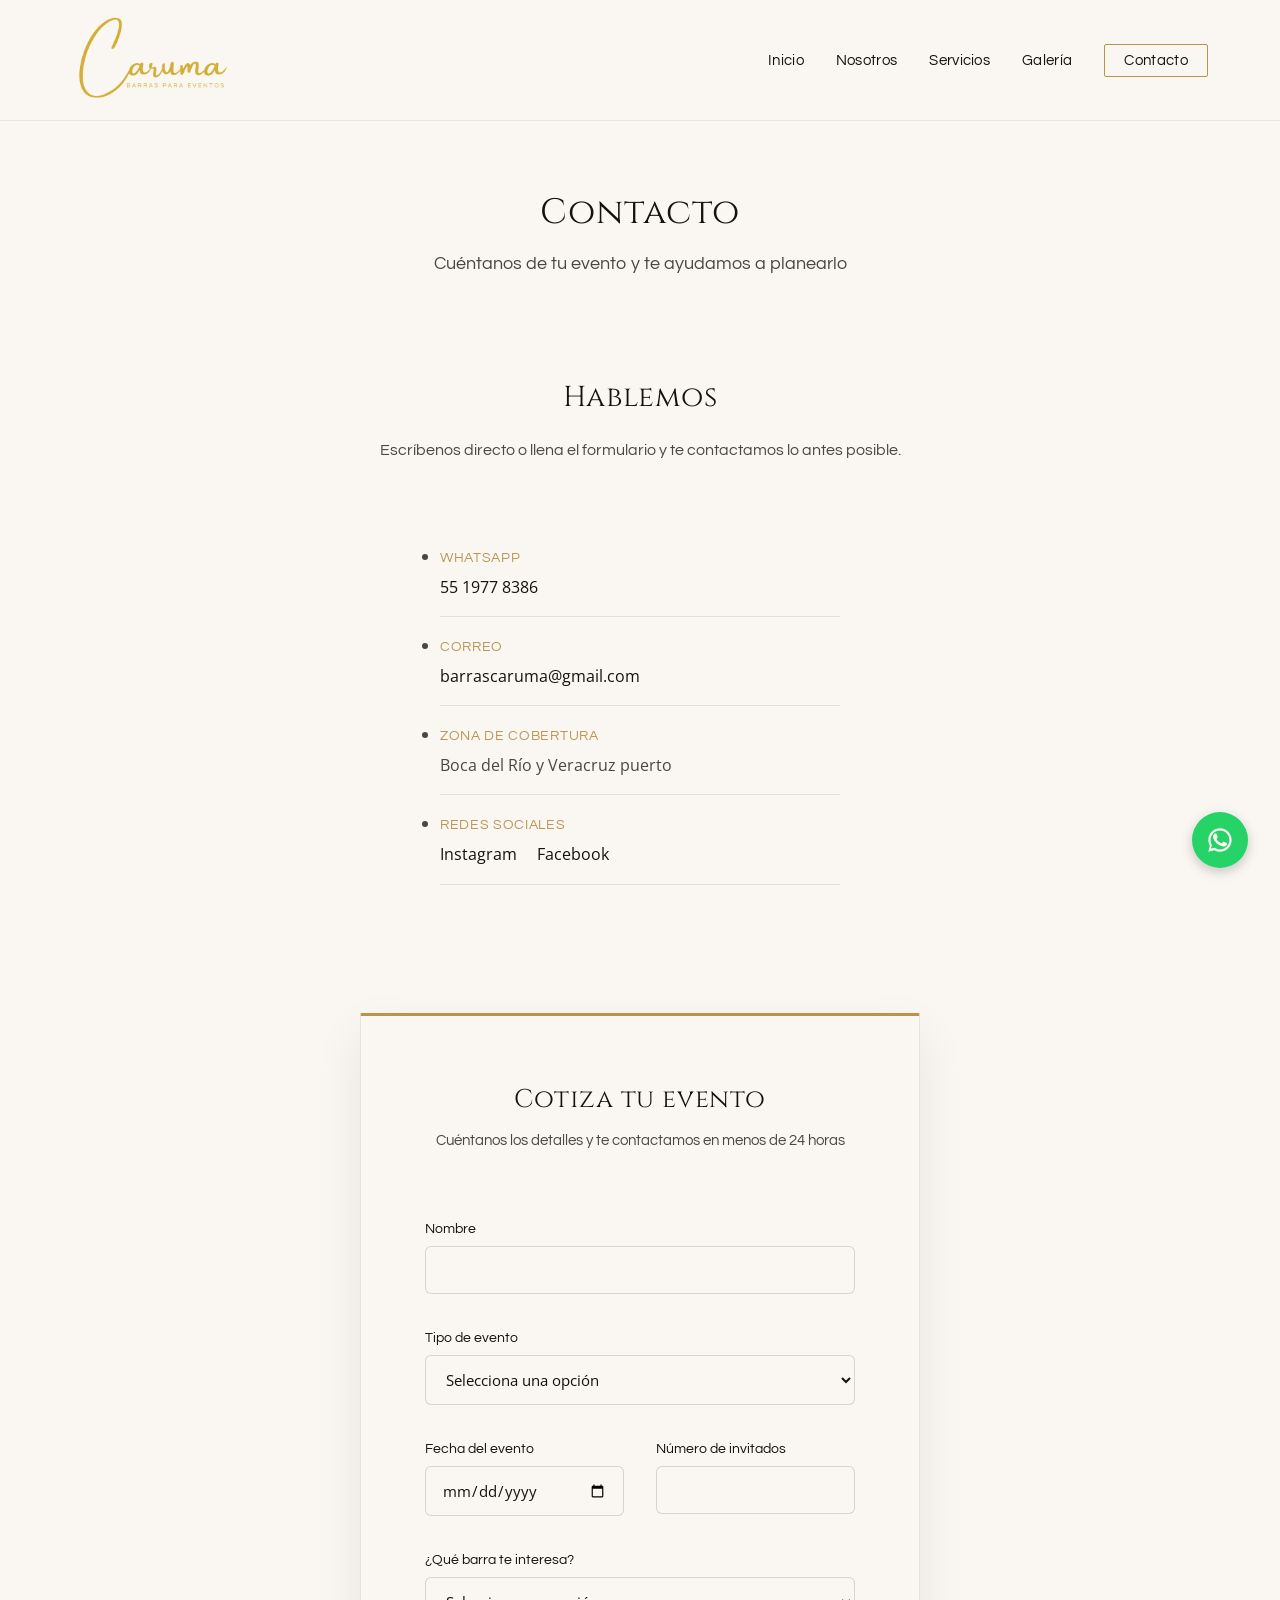
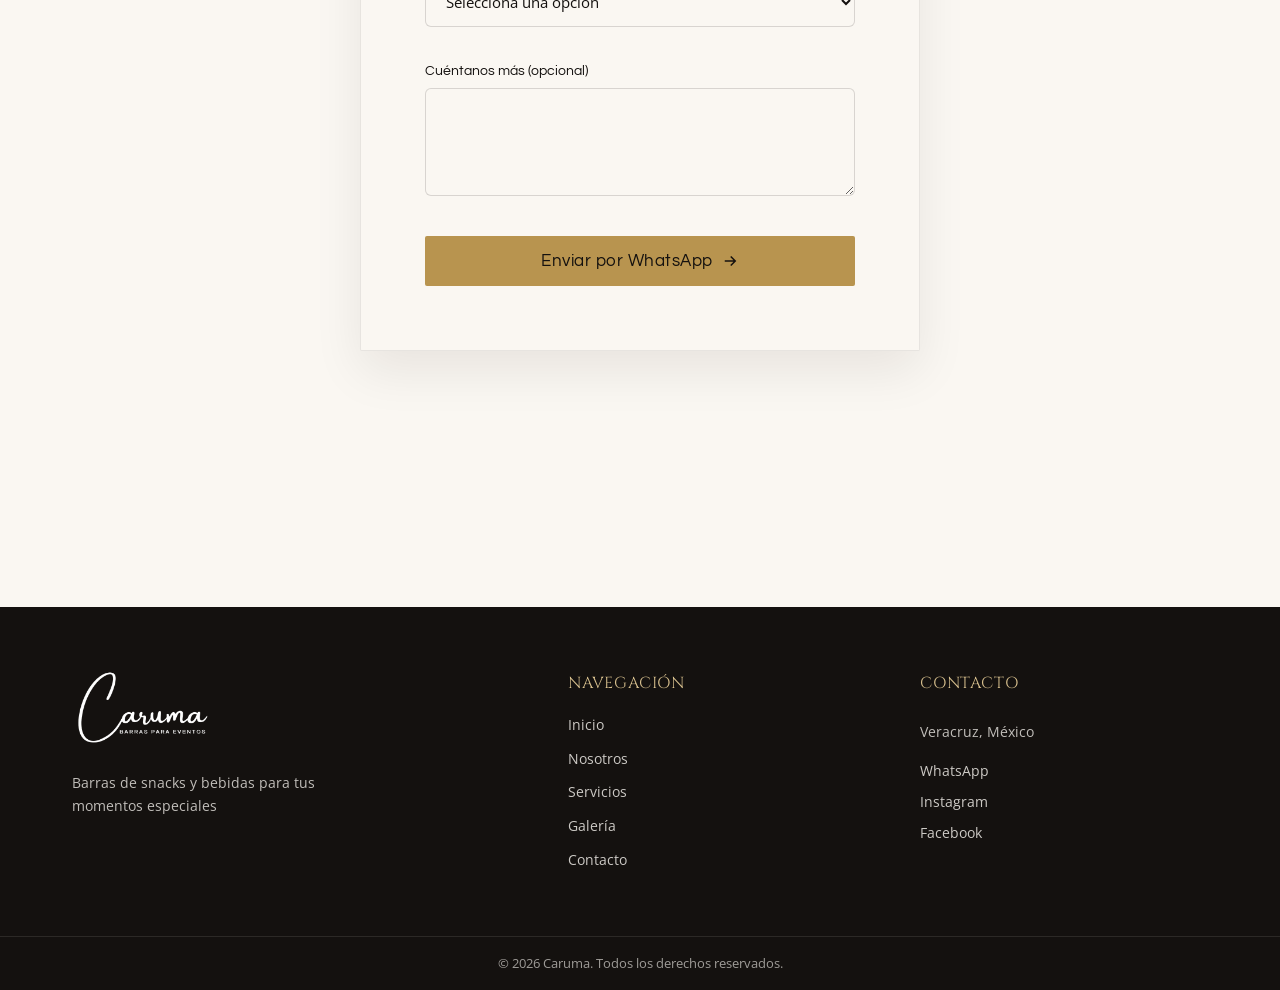
==== commit f4d9d0a2: "Galeria terminada, se añadieron mas imagenes a una carpeta nueva y se quitó el mapa de la pagina de " ====
--- a/contacto.html
+++ b/contacto.html
@@ -45,8 +45,31 @@
     <section class="contacto">
         <div class="contacto__grid">
             <div class="contacto__info">
-            <!-- todo tu contenido de info sigue igual, sin tocar -->
-            </div>
+                <h2 class="contacto__info-titulo">Hablemos</h2>
+                <p class="contacto__info-texto">
+                    Escríbenos directo o llena el formulario y te contactamos lo antes posible.
+                </p>
+
+                <ul class="contacto__lista">
+                    <li>
+                        <span class="contacto__etiqueta">WhatsApp</span>
+                        <a href="https://wa.me/525519778386" target="_blank" rel="noopener noreferrer">55 1977 8386</a>
+                    </li>
+                    <li>
+                        <span class="contacto__etiqueta">Correo</span>
+                        <a href="mailto:barrascaruma@gmail.com">barrascaruma@gmail.com</a>
+                    </li>
+                    <li>
+                        <span class="contacto__etiqueta">Zona de cobertura</span>
+                        <span>Boca del Río y Veracruz puerto</span>
+                    </li>
+                    <li>
+                        <span class="contacto__etiqueta">Redes sociales</span>
+                        <a href="https://www.instagram.com/caruma_barra" target="_blank" rel="noopener noreferrer">Instagram</a>
+                        <a href="https://www.facebook.com/share/19H92B3DFh/" target="_blank" rel="noopener noreferrer">Facebook</a>
+                    </li>
+                </ul>
+                </div>
 
             <div class="contacto__formulario-wrapper">
             <!-- AQUÍ va el <form>, dentro de este div -->
@@ -112,27 +135,7 @@
             </div>
         </section>
 
-        <!-- Sección del mapa, cierra la página de Contacto -->
-        <section class="mapa">
-            <div class="mapa__contenedor">
-                <!--
-                iframe = "inline frame", incrusta contenido de otra página (en este caso Google Maps) dentro de la nuestra
-                El "src" es el código único que Google genera para TU búsqueda específica — el tuyo será distinto
-                loading="lazy" retrasa la carga del mapa hasta que el usuario esté por verlo, mejora la velocidad de carga inicial de la página
-                -->
-                <iframe
-                    src="https://www.google.com/maps/embed?pb=!1m18!1m12!1m3!1d59376!2d-96.1250!3d19.1340!2m3!1f0!2f0!3f0!3m2!1i1024!2i768!4f13.1!3m3!1m2!1s0x0%3A0x0!2sVeracruz-Boca%20del%20R%C3%ADo%2C%20Ver.!5e0!3m2!1ses!2smx!4v1"
-                    width="100%"
-                    height="450"
-                    style="border:0;"
-                    allowfullscreen=""
-                    loading="lazy"
-                    referrerpolicy="no-referrer-when-downgrade"
-                    title="Zona de cobertura Caruma - Boca del Río y Veracruz">
-                </iframe>
-            </div>
-            <p class="mapa__texto">Servicio disponible en Boca del Río y Veracruz puerto</p>
-        </section>
+        
     </main>
 
 
--- a/css/styles.css
+++ b/css/styles.css
@@ -1122,4 +1122,144 @@
   font-family: var(--fuente-cta);
   color: var(--gris-texto);
   font-size: 0.95rem;
+}
+
+.galeria {
+  max-width: 1200px;                        /* Ancho máximo consistente con el resto del sitio */
+  margin: 0 auto;                            /* Centrado */
+  padding: var(--espacio-lg) var(--espacio-md) var(--espacio-xl); /* Espacio arriba/lados medianos, abajo grande */
+}
+
+.galeria__grid {
+  display: grid;
+  grid-template-columns: repeat(4, 1fr);
+  grid-auto-rows: 220px;
+  grid-auto-flow: dense;
+  gap: var(--espacio-sm);
+}
+
+.galeria__item {
+  overflow: hidden;                    /* Recorta la imagen si se desborda al hacer zoom en hover */
+  border-radius: var(--radio-borde);    /* Esquinas levemente redondeadas */
+  cursor: pointer;                       /* Cursor de "mano", indica que se puede hacer clic (para el lightbox que armamos después) */
+}
+
+/* La clase "grande" hace que esa foto ocupe 2 columnas Y 2 filas, en vez de solo 1 — así se ve más grande y protagonista */
+.galeria__item--grande {
+  grid-column: span 2;
+  grid-row: span 2;
+}
+
+.galeria__item--ancha {
+  grid-column: span 2;
+}
+
+.galeria__item img {
+  width: 100%;                    /* La imagen llena todo su contenedor */
+  height: 100%;
+  object-fit: cover;                /* Se recorta sin deformarse, mismo truco de siempre */
+  display: block;                    /* Quita espacio fantasma */
+  transition: var(--transicion-suave); /* Anima el efecto de zoom en hover */
+}
+
+/* Al pasar el mouse sobre cualquier foto, hace un zoom sutil hacia adentro */
+.galeria__item:hover img {
+  transform: scale(1.06);   /* Agranda la imagen 6%, el "overflow: hidden" del contenedor recorta lo que se sale */
+}
+
+/* En tablets, reducimos a 2 columnas y bajamos un poco la altura de cada fila */
+@media (max-width: 900px) {
+  .galeria__grid {
+    grid-template-columns: repeat(2, 1fr);
+    grid-auto-rows: 180px;
+  }
+}
+
+/* En celulares, 1 sola columna, y las fotos "grandes" ya no ocupan espacio extra (se verían raras en una sola columna) */
+@media (max-width: 500px) {
+  .galeria__grid {
+    grid-template-columns: 1fr;
+    grid-auto-rows: 260px;
+  }
+
+  .galeria__item--grande {
+    grid-column: span 1;
+    grid-row: span 1;
+  }
+}
+
+.lightbox {
+  display: none;
+  position: fixed;
+  top: 0;
+  left: 0;
+  width: 100%;
+  height: 100%;
+  background-color: rgba(20, 17, 15, 0.92);
+  z-index: 300;
+  align-items: center;
+  justify-content: center;
+}
+
+.lightbox.is-open {
+  display: flex;
+}
+
+.lightbox__imagen {
+  max-width: 85%;
+  max-height: 85vh;
+  border-radius: var(--radio-borde);
+  box-shadow: 0 20px 60px rgba(0, 0, 0, 0.4);
+}
+
+.lightbox__cerrar {
+  position: absolute;
+  top: var(--espacio-md);
+  right: var(--espacio-md);
+  background: none;
+  border: none;
+  color: var(--blanco);
+  font-size: 2.5rem;
+  cursor: pointer;
+  line-height: 1;
+  transition: var(--transicion-suave);
+}
+
+.lightbox__cerrar:hover {
+  color: var(--dorado);
+}
+
+.lightbox__flecha {
+  position: absolute;
+  top: 50%;
+  transform: translateY(-50%);
+  background: none;
+  border: none;
+  color: var(--blanco);
+  font-size: 3rem;
+  cursor: pointer;
+  padding: var(--espacio-sm);
+  transition: var(--transicion-suave);
+}
+
+.lightbox__flecha:hover {
+  color: var(--dorado);
+}
+
+.lightbox__flecha--anterior {
+  left: var(--espacio-md);
+}
+
+.lightbox__flecha--siguiente {
+  right: var(--espacio-md);
+}
+
+@media (max-width: 600px) {
+  .lightbox__flecha {
+    font-size: 2rem;
+  }
+
+  .lightbox__cerrar {
+    font-size: 2rem;
+  }
 }
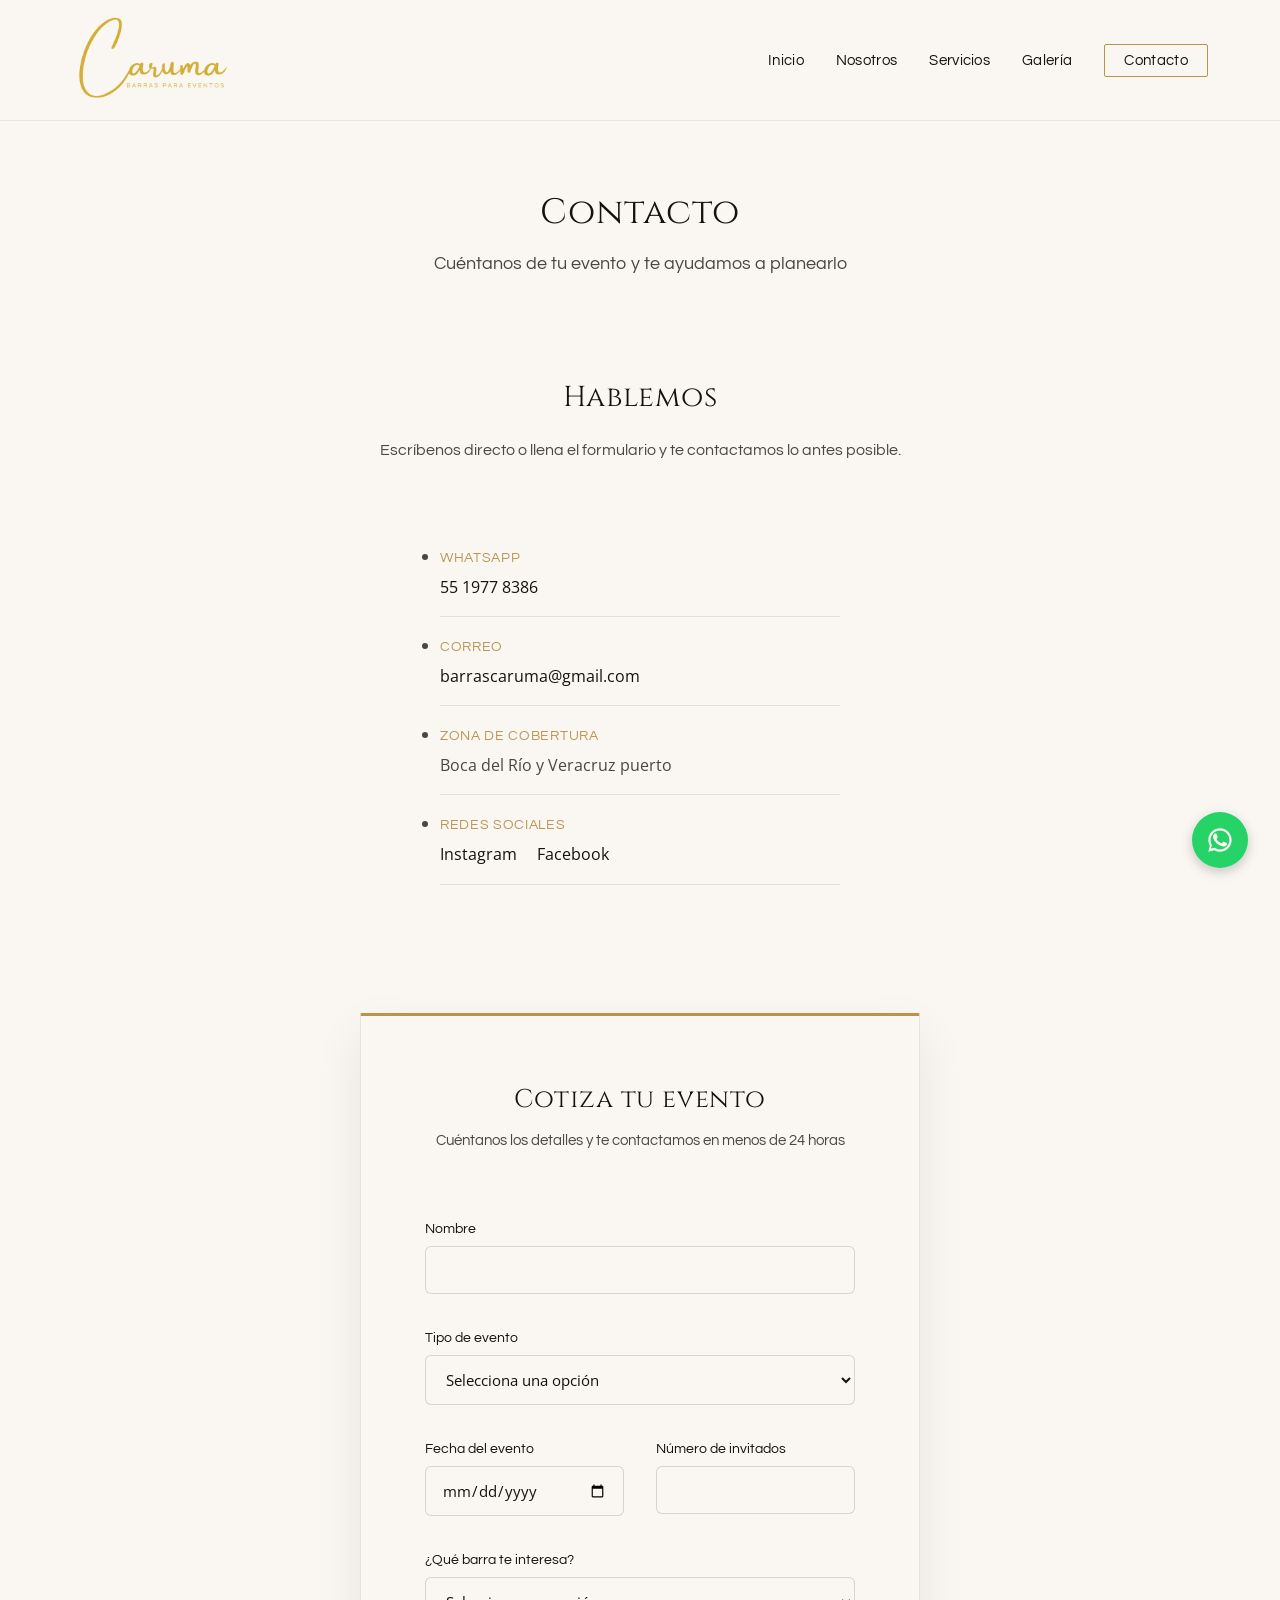
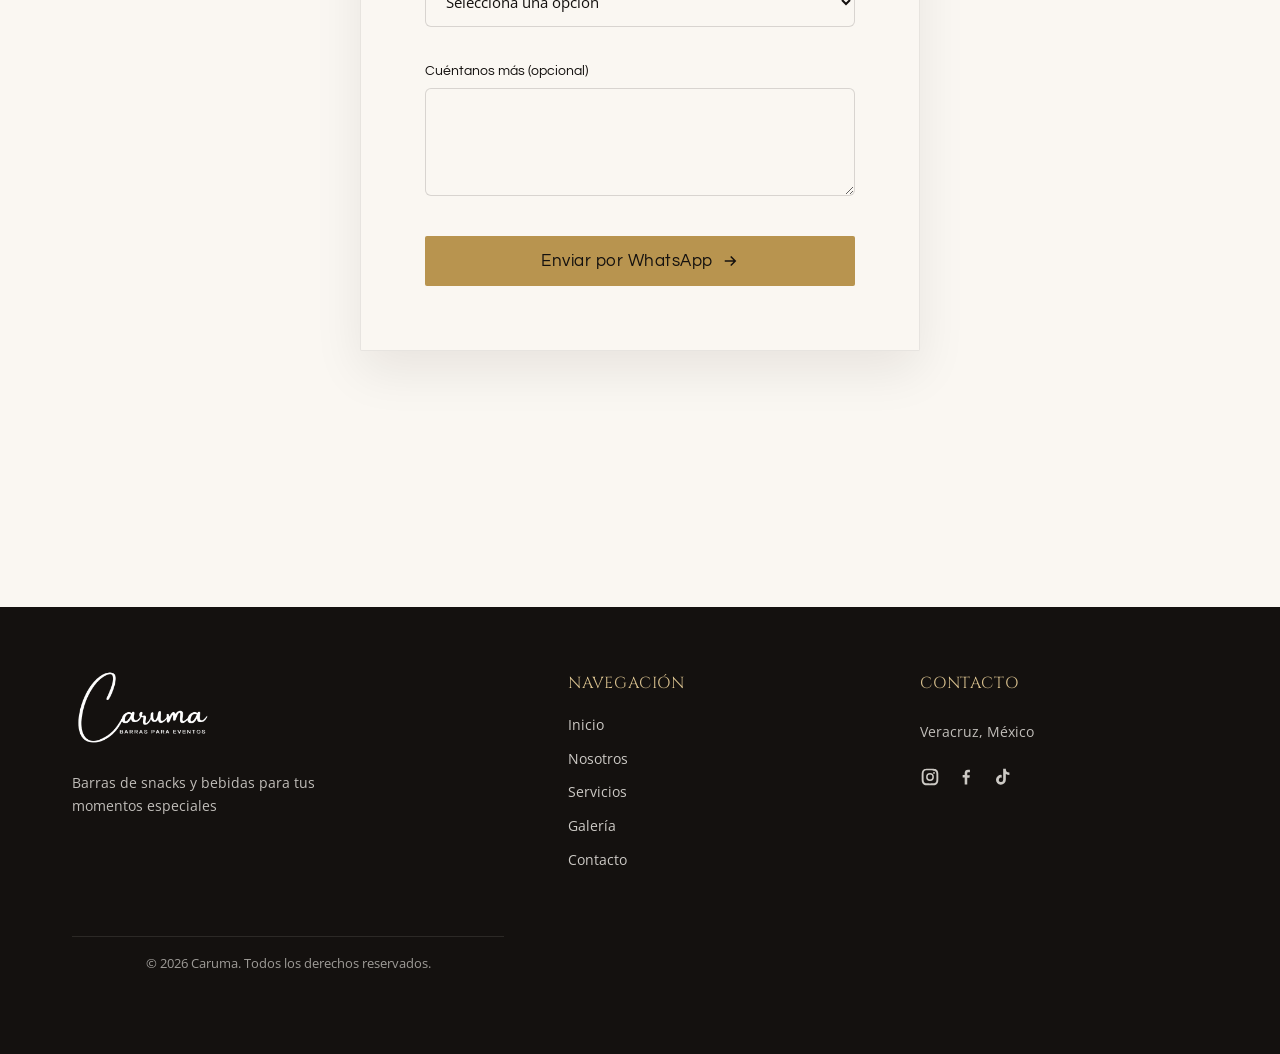
==== commit 0ecd8d6d: "Modifique el footer y unos detalles sobre la estética del index." ====
--- a/contacto.html
+++ b/contacto.html
@@ -3,14 +3,28 @@
 <head>
     <meta charset="UTF-8">
     <meta name="viewport" content="width=device-width, initial-scale=1.0">
-    <meta name="description" content="Caruma ofrece barras de snacks y bebidas para eventos en Veracruz. Esquites, chicharrones preparados, micheladas, sopas preparadas y más ">
-    <title>Caruma</title>
+    <!-- Description enfocada en la ACCIÓN de esta página: cotizar, contactar. Menciona WhatsApp y el tiempo de respuesta, invita al clic desde Google -->
+    <meta name="description" content="Cotiza tu barra de snacks o bebidas para tu evento en Veracruz o Boca del Río. Escríbenos por WhatsApp o llena el formulario y te contactamos en menos de 24 horas.">
+    <!-- Title único: "Contacto" + la acción principal (cotizar) + marca -->
+    <title>Contacto | Cotiza tu Evento con Caruma</title>
+    <!-- Canonical apuntando específicamente a contacto.html -->
+    <link rel="canonical" href="https://www.carumabarras.com/contacto.html">
     <link rel="icon" href="img/logo/logo-favicon.png" type="image/png">
     <link rel="stylesheet" href="css/styles.css">
+
+    <!-- Open Graph de esta página -->
+    <meta property="og:title" content="Contacto | Cotiza tu Evento con Caruma">
+    <meta property="og:description" content="Cotiza tu barra de snacks o bebidas para tu evento en Veracruz o Boca del Río. Escríbenos por WhatsApp.">
+    <!-- og:image usa el logo en esta página, ya que no hay ninguna foto de evento propia en Contacto que tenga más sentido mostrar -->
+    <meta property="og:image" content="https://www.carumabarras.com/img/logo/caruma-logo.png">
+    <meta property="og:url" content="https://www.carumabarras.com/contacto.html">
+    <meta property="og:type" content="website">
+    <meta property="og:locale" content="es_MX">
+
     <link rel="preconnect" href="https://fonts.googleapis.com">
     <link rel="preconnect" href="https://fonts.gstatic.com" crossorigin>
-    <link href="https://fonts.googleapis.com/css2?family=Cinzel:wght@400;600&family=Questrial&family=Open+Sans:wght@400;600&display=swap" rel="stylesheet"></head>
-    
+    <link href="https://fonts.googleapis.com/css2?family=Cinzel:wght@400;600&family=Questrial&family=Open+Sans:wght@400;600&display=swap" rel="stylesheet">
+</head>
 
 <body>
     <header class="header">
@@ -166,10 +180,22 @@
             <div class="footer__contacto">
             <h3 class="footer__titulo">Contacto</h3>
             <p>Veracruz, México</p>
-            <!-- target="_blank" abre en pestaña nueva; rel="noopener noreferrer" es seguridad estándar al abrir en nueva pestaña -->
-            <a href="https://wa.me/525519778386" target="_blank" rel="noopener noreferrer">WhatsApp</a>
-            <a href="https://www.instagram.com/caruma_barra" target="_blank" rel="noopener noreferrer">Instagram</a>
-            <a href="https://www.facebook.com/share/19H92B3DFh/" target="_blank" rel="noopener noreferrer">Facebook</a>
+            <div class="footer__social">
+                <a href="https://www.instagram.com/caruma_barra" target="_blank" rel="noopener noreferrer" aria-label="Instagram">
+                    <svg xmlns="http://www.w3.org/2000/svg" viewBox="0 0 24 24" fill="currentColor" width="20" height="20">
+                    <path d="M12 2c2.7 0 3.05.01 4.12.06 1.06.05 1.79.22 2.43.47.66.26 1.21.6 1.76 1.15.55.55.89 1.1 1.15 1.76.25.64.42 1.37.47 2.43.05 1.07.06 1.42.06 4.12s-.01 3.05-.06 4.12c-.05 1.06-.22 1.79-.47 2.43a4.9 4.9 0 0 1-1.15 1.76 4.9 4.9 0 0 1-1.76 1.15c-.64.25-1.37.42-2.43.47-1.07.05-1.42.06-4.12.06s-3.05-.01-4.12-.06c-1.06-.05-1.79-.22-2.43-.47a4.9 4.9 0 0 1-1.76-1.15 4.9 4.9 0 0 1-1.15-1.76c-.25-.64-.42-1.37-.47-2.43C2.01 15.05 2 14.7 2 12s.01-3.05.06-4.12c.05-1.06.22-1.79.47-2.43.26-.66.6-1.21 1.15-1.76A4.9 4.9 0 0 1 5.44 2.53c.64-.25 1.37-.42 2.43-.47C8.95 2.01 9.3 2 12 2zm0 1.8c-2.65 0-2.97.01-4.02.06-.86.04-1.33.18-1.64.3-.41.16-.71.35-1.02.66-.31.31-.5.6-.66 1.02-.12.31-.26.78-.3 1.64C4.31 8.03 4.3 8.5 4.3 12c0 3.5.01 3.82.06 4.02.04.86.18 1.33.3 1.64.16.41.35.71.66 1.02.31.31.6.5 1.02.66.31.12.78.26 1.64.3 1.05.05 1.37.06 4.02.06s2.97-.01 4.02-.06c.86-.04 1.33-.18 1.64-.3.41-.16.71-.35 1.02-.66.31-.31.5-.6.66-1.02.12-.31.26-.78.3-1.64.05-.2.06-.52.06-4.02s-.01-3.82-.06-4.02c-.04-.86-.18-1.33-.3-1.64a2.6 2.6 0 0 0-.66-1.02 2.6 2.6 0 0 0-1.02-.66c-.31-.12-.78-.26-1.64-.3C14.97 3.81 14.65 3.8 12 3.8zm0 3.5a4.7 4.7 0 1 1 0 9.4 4.7 4.7 0 0 1 0-9.4zm0 1.8a2.9 2.9 0 1 0 0 5.8 2.9 2.9 0 0 0 0-5.8zm5.9-2a1.1 1.1 0 1 1-2.2 0 1.1 1.1 0 0 1 2.2 0z"/>
+                    </svg>
+                </a>
+                <a href="https://www.facebook.com/share/19H92B3DFh/" target="_blank" rel="noopener noreferrer" aria-label="Facebook">
+                    <svg xmlns="http://www.w3.org/2000/svg" viewBox="0 0 24 24" fill="currentColor" width="20" height="20">
+                    <path d="M13.5 21v-8h2.7l.4-3.2h-3.1V7.7c0-.9.26-1.5 1.55-1.5H16.7V3.4c-.28-.04-1.24-.12-2.35-.12-2.32 0-3.91 1.42-3.91 4.02v2.24H8v3.2h2.44V21h3.06z"/>
+                    </svg>
+                </a>
+                <a href="https://www.tiktok.com/@caruma_barra" target="_blank" rel="noopener noreferrer" aria-label="TikTok">
+                    <svg xmlns="http://www.w3.org/2000/svg" viewBox="0 0 24 24" fill="currentColor" width="20" height="20">
+                    <path d="M16.6 2h-3.2v13.4a2.6 2.6 0 1 1-1.8-2.47V9.5a5.9 5.9 0 1 0 5 5.83V8.3a7.4 7.4 0 0 0 4.3 1.37V6.5a4.2 4.2 0 0 1-4.3-4.2z"/>
+                    </svg>
+                </a>
             </div>
         </div>
 
--- a/css/styles.css
+++ b/css/styles.css
@@ -32,9 +32,9 @@
   margin: 0;
   padding: 0;
 }
-
 html {
   scroll-behavior: smooth;
+  overflow-x: hidden;
 }
 
 body {
@@ -42,6 +42,8 @@
   color: var(--gris-texto);
   background-color: var(--blanco);
   line-height: 1.6;
+  overflow-x: hidden;
+  max-width: 100vw;
 }
 
 h1, h2, h3 {
@@ -338,7 +340,7 @@
 .hero {
   position: relative;   /* Necesario para que sus elementos hijos (overlay, contenido) se posicionen "absolute" respecto a esta sección */
   width: 100%;            /* Ocupa todo el ancho de la pantalla */
-  height: 100vh;            /* Ocupa el 100% del alto de la ventana visible (vh = viewport height), efecto "pantalla completa" */
+  height: 75vh;            /* Ocupa el 100% del alto de la ventana visible (vh = viewport height), efecto "pantalla completa" */
   overflow: hidden;          /* Si la imagen se pasa un poco del tamaño del contenedor, se recorta en vez de generar scroll */
 }
 
@@ -421,10 +423,10 @@
 }
 
 .servicios-preview {
-  max-width: 1200px;                        /* Mismo ancho máximo que el resto del sitio, para mantener alineación */
-  margin: 0 auto;                            /* Centra el bloque horizontalmente */
-  padding: var(--espacio-xl) var(--espacio-md); /* Mucho espacio arriba/abajo (xl), separa bien esta sección de las demás */
-  text-align: center;                         /* Centra el título y subtítulo del encabezado */
+  max-width: 1200px;
+  margin: 0 auto;
+  padding: var(--espacio-md) var(--espacio-md) var(--espacio-xl);
+  text-align: center;
 }
 
 .servicios-preview__header {
@@ -1262,4 +1264,148 @@
   .lightbox__cerrar {
     font-size: 2rem;
   }
+}
+
+.hero__scroll {
+  position: absolute;                  /* Se posiciona respecto al .hero (que tiene position:relative) */
+  bottom: var(--espacio-lg);             /* Separado del borde inferior del hero */
+  left: 50%;                              /* Empieza a la mitad horizontal... */
+  transform: translateX(-50%);             /* ...y se centra exactamente (mismo truco de centrado que usamos antes) */
+  color: var(--blanco);                     /* Blanco, visible sobre la foto oscurecida */
+  width: 36px;                               /* Tamaño del ícono */
+  height: 36px;
+  display: flex;                               /* Para centrar el SVG dentro */
+  align-items: center;
+  justify-content: center;
+  animation: rebote 2s ease-in-out infinite;    /* Aplica la animación "rebote" que definimos abajo, dura 2s, se repite infinitamente */
+  z-index: 2;                                    /* Encima del overlay */
+}
+
+.hero__scroll svg {
+  width: 100%;
+  height: 100%;
+}
+
+/* @keyframes define los "fotogramas clave" de una animación: qué pasa al inicio, a la mitad, al final */
+@keyframes rebote {
+  0%, 100% {
+    transform: translateX(-50%) translateY(0);   /* Posición normal, al 0% (inicio) y 100% (final) de la animación */
+  }
+  50% {
+    transform: translateX(-50%) translateY(10px);  /* A la mitad de la animación, se mueve 10px hacia abajo */
+  }
+  /* El resultado: sube y baja suavemente en bucle, como un rebote sutil que llama la atención sin ser molesto */
+}
+
+.reveal {
+  opacity: 0;
+  transform: translateY(30px);
+  transition: opacity 0.8s ease, transform 0.8s ease;
+}
+
+.reveal.is-visible {
+  opacity: 1;
+  transform: translateY(0);
+}
+
+@media (hover: hover) and (pointer: fine) {
+  .distintivo:hover .distintivo__icono {
+    background-color: var(--dorado);
+    color: var(--blanco);
+    transform: scale(1.08);
+  }
+}
+
+.distintivo__icono.is-activo {
+  background-color: var(--dorado);
+  color: var(--blanco);
+  transform: scale(1.08);
+}
+
+.footer__social {
+  display: flex;
+  gap: var(--espacio-sm);
+  margin-top: var(--espacio-xs);
+}
+
+.footer__social a {
+  color: var(--blanco);
+  opacity: 0.8;
+  transition: var(--transicion-suave);
+}
+
+.footer__social a:hover {
+  opacity: 1;
+  color: var(--dorado-claro);
+  transform: translateY(-2px);
+}
+
+
+
+
+
+
+.marquee {
+  padding: var(--espacio-md) 0 var(--espacio-md);
+  overflow: hidden;
+}
+
+.marquee__header {
+  text-align: center;
+  margin-bottom: var(--espacio-lg);
+}
+
+.marquee__titulo {
+  font-size: 2rem;
+}
+
+.marquee__track {
+  display: flex;               /* pone los 2 grupos uno al lado del otro */
+  width: max-content;            /* el contenedor mide exactamente lo que ocupa su contenido, no el 100% de la pantalla */
+  animation: marquee-scroll 35s linear infinite;  /* 35s es la velocidad; sube el número para hacerlo más lento */
+}
+
+.marquee__grupo {
+  display: flex;
+  gap: var(--espacio-md);
+  padding-right: var(--espacio-md);  /* espacio entre el último elemento de un grupo y el primero del siguiente */
+}
+
+.marquee__grupo img {
+  width: 320px;
+  height: 220px;
+  object-fit: cover;
+  border-radius: 14px;
+  flex-shrink: 0;
+}
+
+/* La animación mueve el track exactamente el ancho de UN grupo (-50%, porque el track completo mide 2 grupos) */
+@keyframes marquee-scroll {
+  from { transform: translateX(0); }
+  to   { transform: translateX(-50%); }
+}
+
+
+@media (hover: hover) and (pointer: fine) {
+  .marquee:hover .marquee__track {
+    animation-play-state: paused;
+  }
+}
+
+@media (prefers-reduced-motion: reduce) {
+  .marquee__track {
+    animation: none;
+  }
+}
+
+@media (max-width: 768px) {
+  .marquee__grupo img {
+    width: 220px;
+    height: 160px;
+  }
+}
+@media (max-width: 768px) {
+  .footer__social {
+    justify-content: center;
+  }
 }
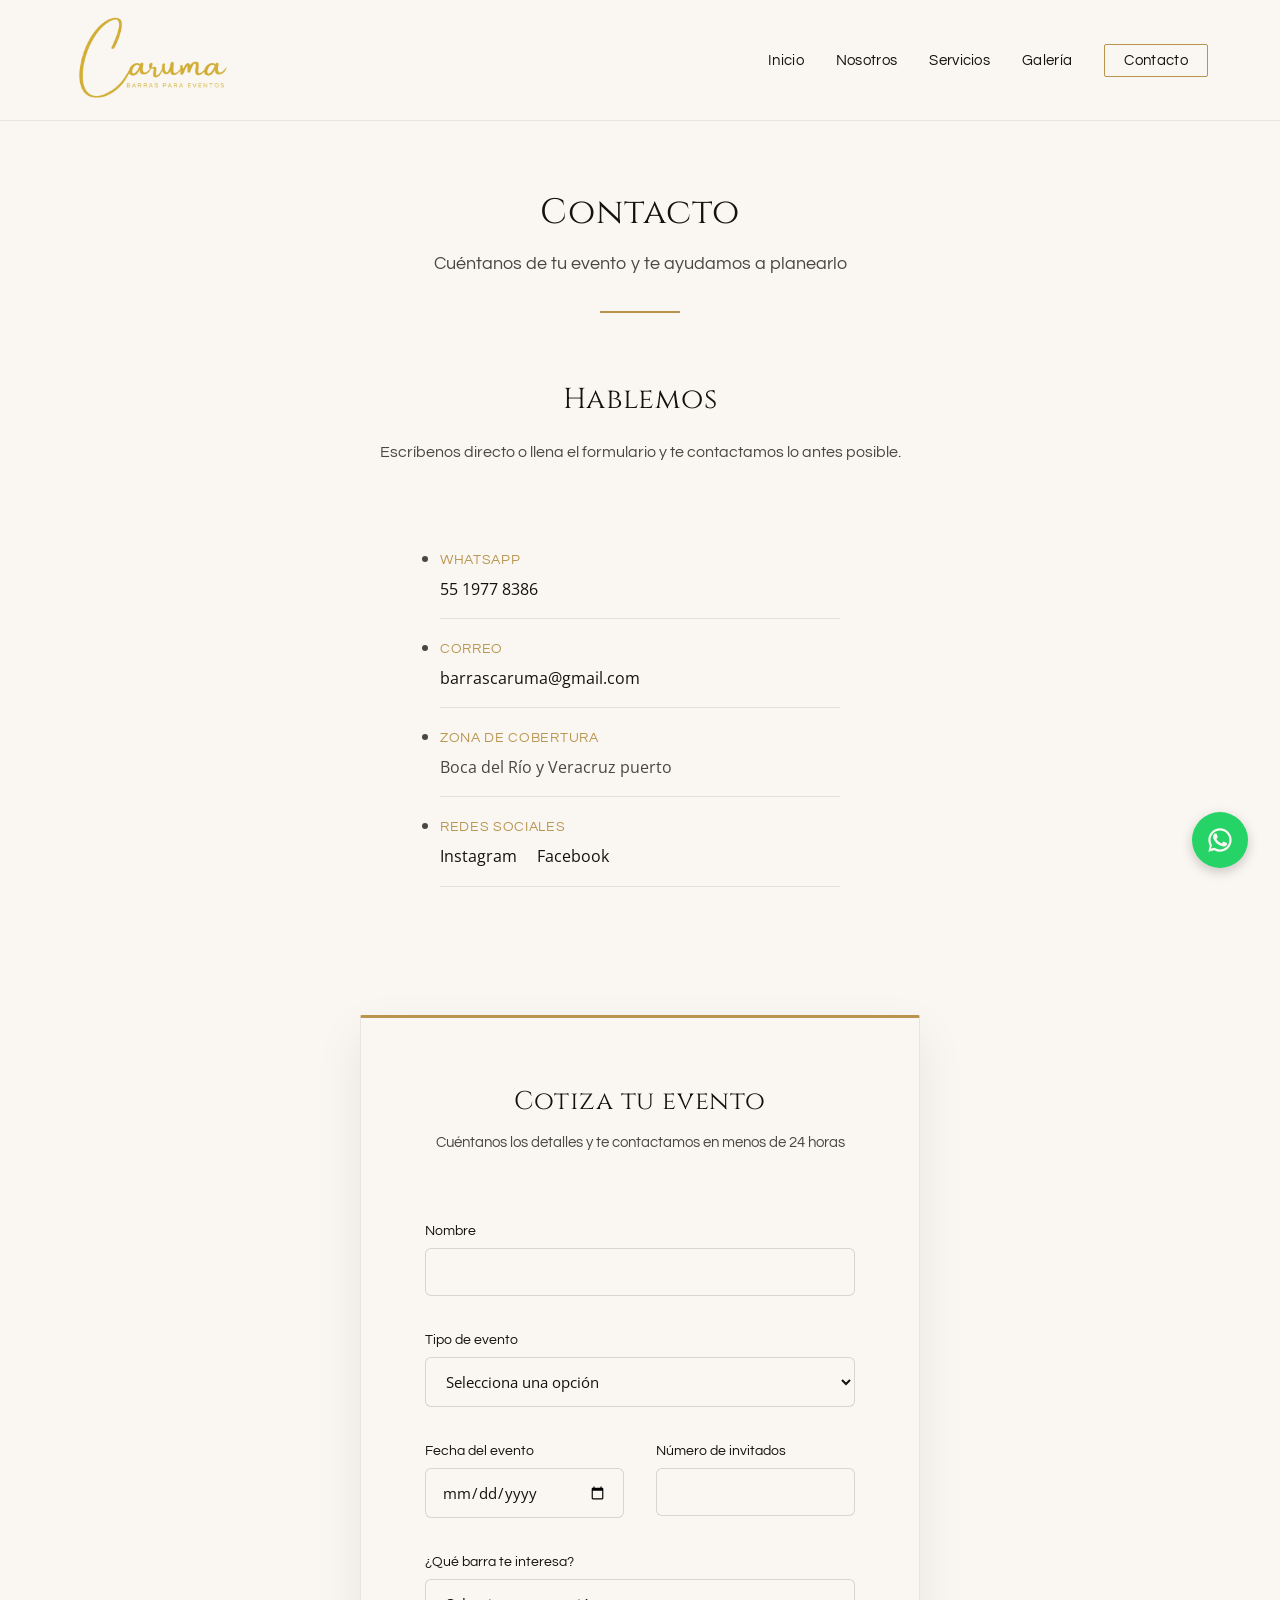
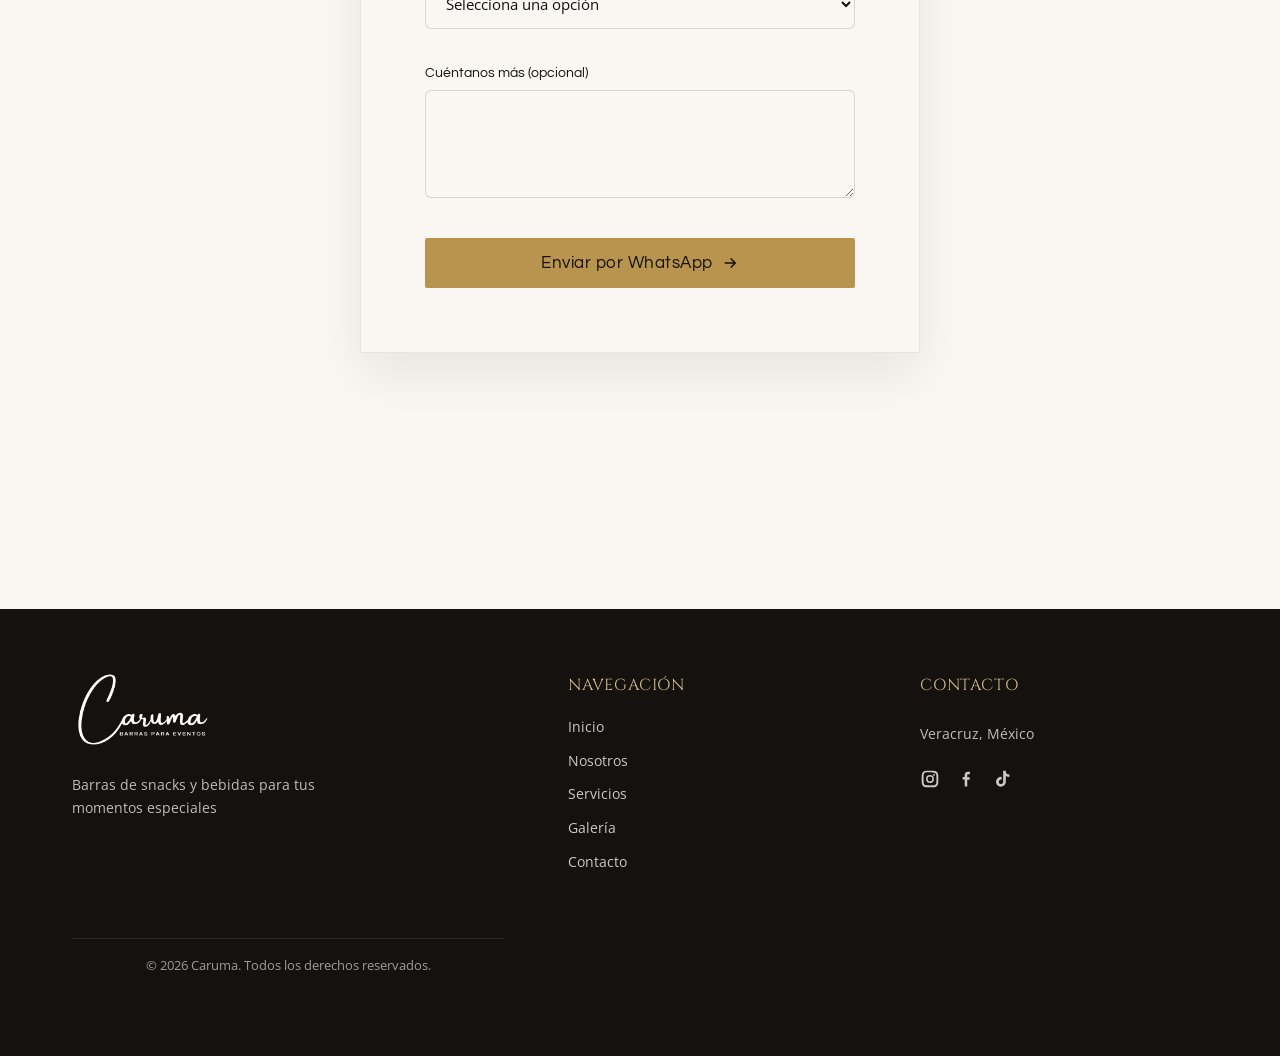
==== commit 55647f45: "Agregue algunos detalles a cada pagina y cambie el formato de todas las imagenes a webp." ====
--- a/contacto.html
+++ b/contacto.html
@@ -9,14 +9,14 @@
     <title>Contacto | Cotiza tu Evento con Caruma</title>
     <!-- Canonical apuntando específicamente a contacto.html -->
     <link rel="canonical" href="https://www.carumabarras.com/contacto.html">
-    <link rel="icon" href="img/logo/logo-favicon.png" type="image/png">
+    <link rel="icon" href="img/logo/logo-favicon.webp" type="image/png">
     <link rel="stylesheet" href="css/styles.css">
 
     <!-- Open Graph de esta página -->
     <meta property="og:title" content="Contacto | Cotiza tu Evento con Caruma">
     <meta property="og:description" content="Cotiza tu barra de snacks o bebidas para tu evento en Veracruz o Boca del Río. Escríbenos por WhatsApp.">
     <!-- og:image usa el logo en esta página, ya que no hay ninguna foto de evento propia en Contacto que tenga más sentido mostrar -->
-    <meta property="og:image" content="https://www.carumabarras.com/img/logo/caruma-logo.png">
+    <meta property="og:image" content="https://www.carumabarras.com/img/logo/caruma-logo.webp">
     <meta property="og:url" content="https://www.carumabarras.com/contacto.html">
     <meta property="og:type" content="website">
     <meta property="og:locale" content="es_MX">
@@ -30,7 +30,7 @@
     <header class="header">
         <nav class="nav">
             <a href="index.html" class="nav__logo">
-            <img src="img/logo/caruma-logo.png" alt="Caruma - Barras de snacks y bebidas para eventos" width="160" height ="88">
+            <img src="img/logo/caruma-logo.webp" alt="Caruma - Barras de snacks y bebidas para eventos" width="160" height ="88">
             </a>
 
             <button class="nav__toggle" aria-label="Abrir menú" aria-expanded="false" aria-controls="nav-menu">
@@ -55,6 +55,8 @@
         <h1 class="pagina-header__titulo">Contacto</h1>
         <p class="pagina-header__texto">Cuéntanos de tu evento y te ayudamos a planearlo</p>
     </section>
+
+    <div class="separador-dorado reveal"></div>
 
     <section class="contacto">
         <div class="contacto__grid">
@@ -160,7 +162,7 @@
 
             <!-- Columna 1: logo y slogan de la marca -->
             <div class="footer__marca">
-            <img src="img/logo/caruma-logo.png" alt="Caruma" width="140" height="77">
+            <img src="img/logo/caruma-logo.webp" alt="Caruma" width="140" height="77">
             <p class="footer__slogan">Barras de snacks y bebidas para tus momentos especiales</p>
             </div>
 
--- a/css/styles.css
+++ b/css/styles.css
@@ -505,20 +505,25 @@
 }
 
 .intro {
-  max-width: 800px;                        /* Limita el ancho del bloque completo, para que el texto no se estire de lado a lado en pantallas grandes */
-  margin: 0 auto;                            /* Centra el bloque horizontalmente */
-  padding: var(--espacio-xl) var(--espacio-md); /* Mucho espacio arriba/abajo, para que la sección "respire" y se sienta importante */
-  text-align: center;                         /* Centra todo el texto dentro */
+  max-width: 800px;
+  margin: 0 auto;
+  padding: var(--espacio-xl) var(--espacio-md) var(--espacio-md);
+  text-align: center;
 }
 
 /* ::before crea un elemento decorativo ANTES del contenido de .intro__contenido — aquí lo usamos como una lineita dorada */
 .intro__contenido::before {
-  content: '';                        /* Obligatorio para que el ::before se renderice, aunque esté vacío */
-  display: block;                      /* Se comporta como un bloque independiente, no como texto en línea */
-  width: 60px;                          /* Ancho de la línea decorativa */
-  height: 2px;                           /* Grosor de la línea */
-  background-color: var(--dorado);        /* Color dorado, el mismo acento de toda la marca */
-  margin: 0 auto var(--espacio-md);        /* Centra la línea horizontalmente y deja espacio hacia el título de abajo */
+  content: '';
+  display: block;
+  width: 0;
+  height: 2px;
+  background-color: var(--dorado);
+  margin: 0 auto var(--espacio-md);
+  transition: width 1.2s ease;
+}
+
+.intro.is-visible .intro__contenido::before {
+  width: 60px;
 }
 
 .intro__titulo {
@@ -640,21 +645,29 @@
 }
 
 /* Truco para ALTERNAR el lado de las fotos en bloques pares (2do, 4to, 6to servicio) */
-.servicio-bloque:nth-child(even) .servicio-bloque__fotos {
+.servicio-bloque:nth-of-type(even) .servicio-bloque__fotos {
   order: 2;   /* "order" en CSS Grid/Flexbox cambia el ORDEN VISUAL sin cambiar el orden real del HTML — así el 2do bloque muestra el texto primero y las fotos después, dando la sensación de alternancia */
 }
 
-/* En pantallas medianas/chicas, todo se apila en 1 columna y ya no alternamos (se vería raro en móvil) */
 @media (max-width: 900px) {
   .servicio-bloque {
-    grid-template-columns: 1fr;         /* 1 sola columna */
-    gap: var(--espacio-lg);               /* Reducimos el espacio, ya no necesita tanto en columna única */
-    padding: var(--espacio-lg) var(--espacio-md); /* Reducimos el padding vertical también */
+    grid-template-columns: 1fr;
+    gap: var(--espacio-lg);
+    padding: var(--espacio-lg) var(--espacio-md);
   }
 
   .servicio-bloque__fotos {
-    height: 380px;   /* Reducimos un poco la altura del contenedor de fotos en pantallas chicas */
-    order: 0 !important;   /* Forzamos que SIEMPRE las fotos vayan primero en móvil, sin importar si es un bloque par o impar (cancela el alternado) */
+    height: auto;
+    display: flex;
+    flex-direction: column;
+    gap: var(--espacio-sm);
+    order: 0 !important;
+  }
+
+  .servicio-bloque__foto {
+    position: static;
+    width: 100%;
+    height: 260px;
   }
 }
 
@@ -850,14 +863,7 @@
   }
 }
 
-.historia__titulo::before {
-  content: '';
-  display: block;
-  width: 60px;
-  height: 2px;
-  background-color: var(--dorado);
-  margin: 0 auto var(--espacio-md);
-}
+
 
 .distintivo__icono {
   display: flex;
@@ -1408,4 +1414,49 @@
   .footer__social {
     justify-content: center;
   }
+}
+
+.linea-dorada {
+  display: block;
+  width: 60px;
+  height: 4px;
+  margin: 0 auto var(--espacio-sm);
+}
+
+.linea-dorada path {
+  fill: none;
+  stroke: var(--dorado);
+  stroke-width: 2;
+  stroke-dasharray: 60;
+  stroke-dashoffset: 60;
+  transition: stroke-dashoffset 1.2s ease;
+}
+
+.linea-dorada.is-visible path {
+  stroke-dashoffset: 0;
+}
+
+
+.progreso-scroll {
+  position: fixed;
+  top: 0;
+  left: 0;
+  height: 4px;
+  width: 0%;
+  background-color: var(--dorado);
+  z-index: 500;
+}
+
+.separador-dorado {
+  width: 0;
+  height: 2px;
+  background-color: var(--dorado);
+  margin: 0 auto;
+  opacity: 0;
+  transition: width 1.2s ease, opacity 0.8s ease;
+}
+
+.separador-dorado.is-visible {
+  width: 80px;
+  opacity: 1;
 }
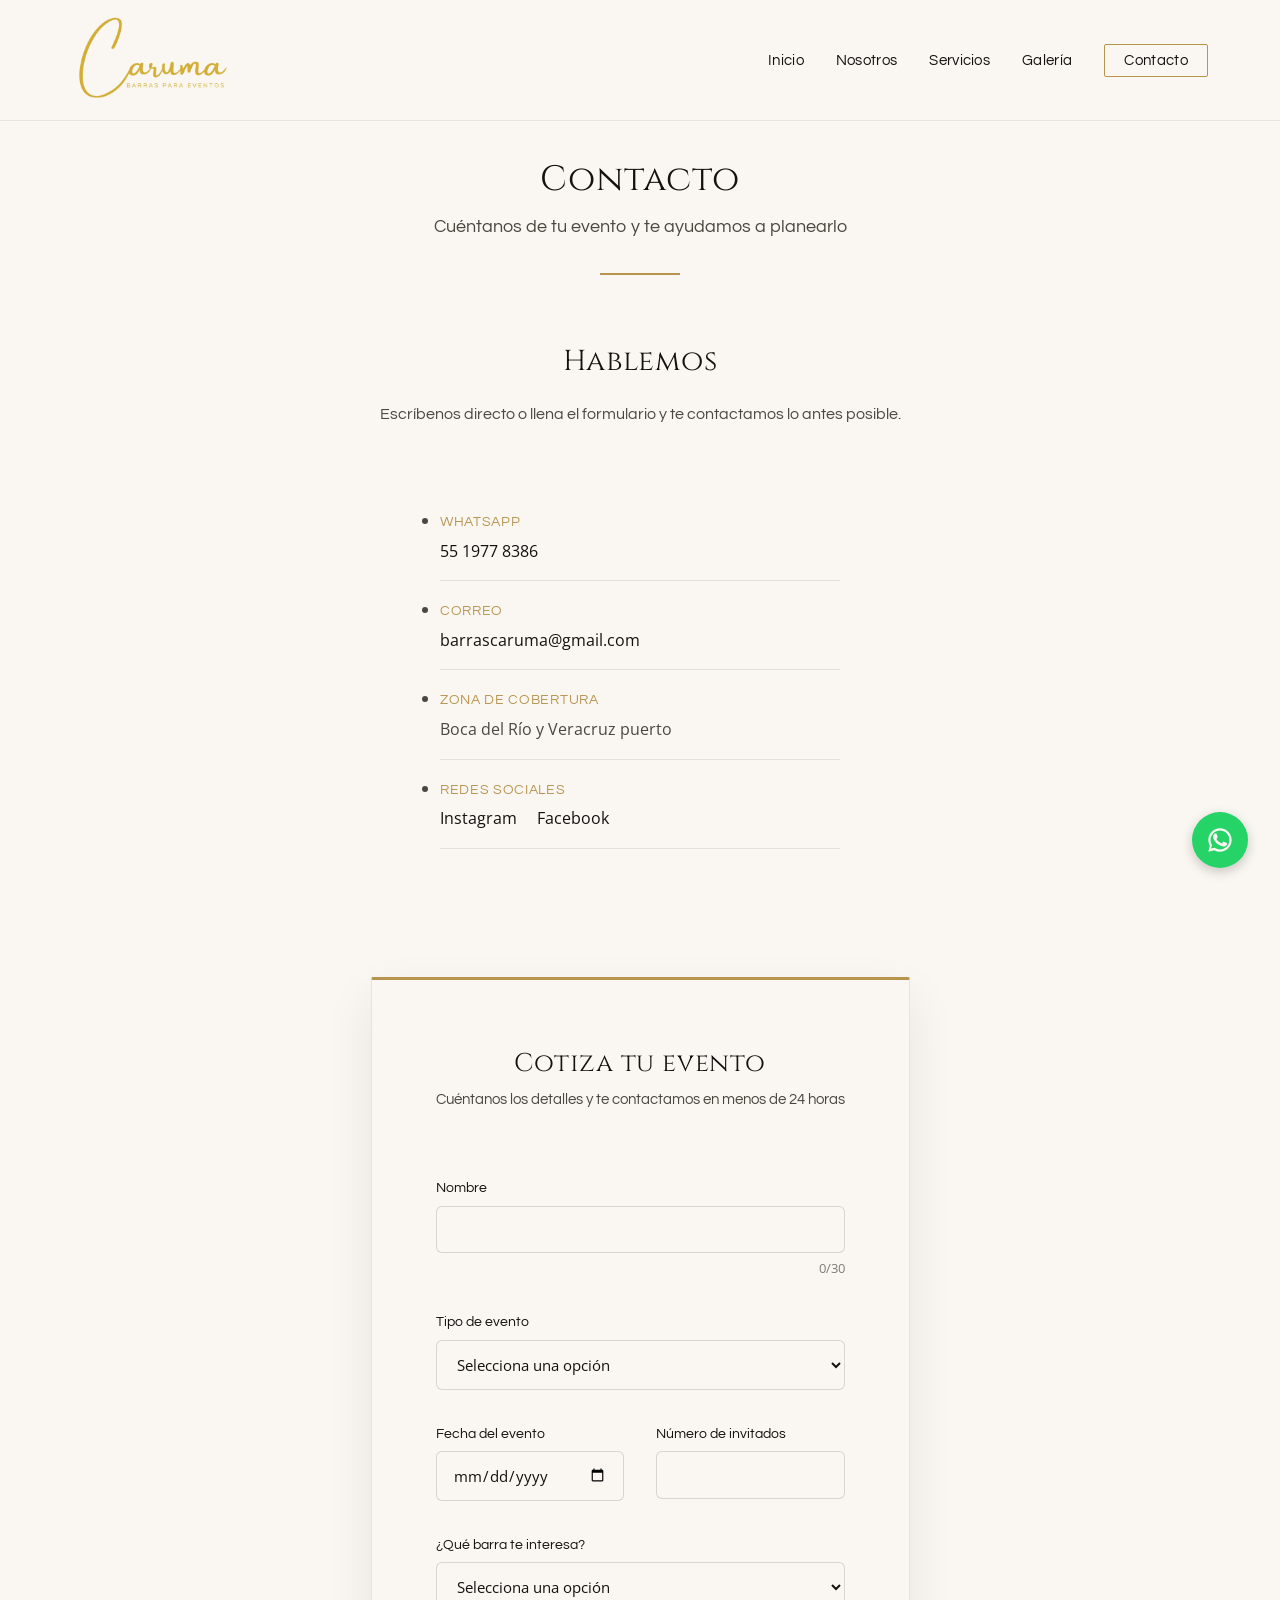
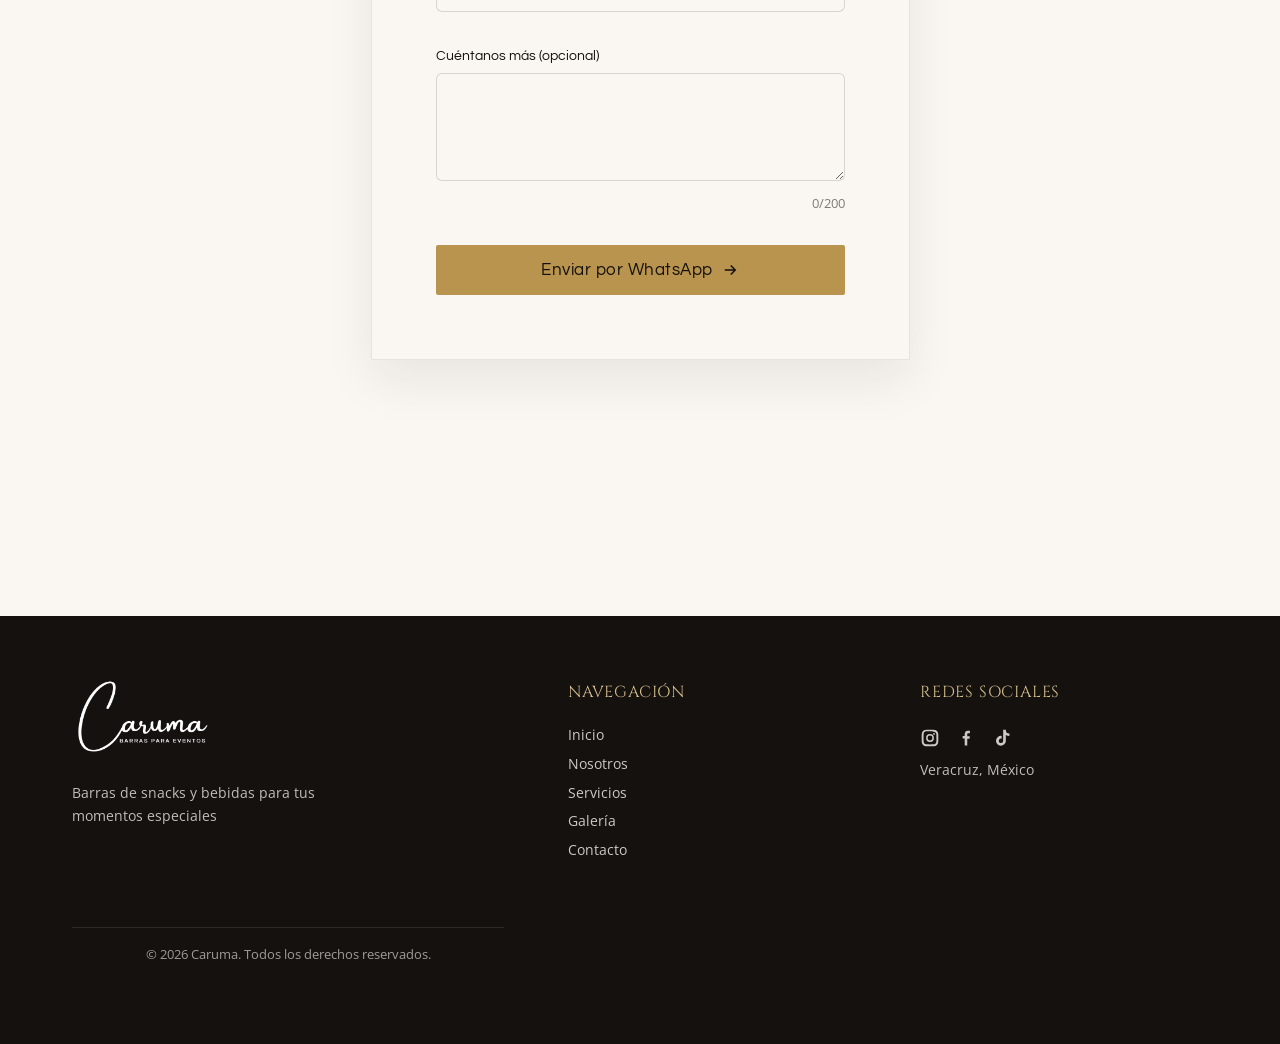
==== commit a7db9706: "ligeros cambios en el footer y mejoré el header para que sea mas comodo visualmente cuando se hace s" ====
--- a/contacto.html
+++ b/contacto.html
@@ -27,6 +27,7 @@
 </head>
 
 <body>
+    <div class="progreso-scroll" id="progreso-scroll"></div>
     <header class="header">
         <nav class="nav">
             <a href="index.html" class="nav__logo">
@@ -39,9 +40,11 @@
                 <span class="nav__toggle-line"></span>
             </button>
 
+            <div class="nav__overlay" id="nav-overlay"></div>
+
             <ul class="nav__menu" id="nav-menu">
                 <li><a href="index.html" class="nav__link">Inicio</a></li>
-               <li><a href="nosotros.html" class="nav__link">Nosotros</a></li>
+                <li><a href="nosotros.html" class="nav__link">Nosotros</a></li>
                 <li><a href="servicios.html" class="nav__link">Servicios</a></li>
                 <li><a href="galeria.html" class="nav__link">Galería</a></li>
                 <li><a href="contacto.html" class="nav__link nav__link--cta">Contacto</a></li>
@@ -94,7 +97,8 @@
                 <p class="formulario__subtitulo">Cuéntanos los detalles y te contactamos en menos de 24 horas</p>
                 <div class="formulario__campo">
                     <label for="nombre">Nombre</label>
-                    <input type="text" id="nombre" name="nombre" required>
+                    <input type="text" id="nombre" name="nombre" maxlength="30" required>
+                    <span class="formulario__contador" id="contador-nombre">0/30</span>
                 </div>
 
                 <div class="formulario__campo">
@@ -117,7 +121,7 @@
 
                     <div class="formulario__campo">
                         <label for="invitados">Número de invitados</label>
-                        <input type="number" id="invitados" name="invitados" min="1" required>
+                        <input type="number" id="invitados" name="invitados" min="1" max="1200" required>
                     </div>
                 </div>
 
@@ -137,7 +141,8 @@
 
                 <div class="formulario__campo">
                     <label for="mensaje">Cuéntanos más (opcional)</label>
-                    <textarea id="mensaje" name="mensaje" rows="4"></textarea>
+                    <textarea id="mensaje" name="mensaje" rows="4" maxlength="200"></textarea>
+                    <span class="formulario__contador" id="contador-mensaje">0/200</span>
                 </div>
 
                 <button type="submit" class="boton boton--principal formulario__enviar">
@@ -180,8 +185,8 @@
 
             <!-- Columna 3: datos de contacto directo -->
             <div class="footer__contacto">
-            <h3 class="footer__titulo">Contacto</h3>
-            <p>Veracruz, México</p>
+            <h3 class="footer__titulo">Redes sociales</h3>
+            
             <div class="footer__social">
                 <a href="https://www.instagram.com/caruma_barra" target="_blank" rel="noopener noreferrer" aria-label="Instagram">
                     <svg xmlns="http://www.w3.org/2000/svg" viewBox="0 0 24 24" fill="currentColor" width="20" height="20">
@@ -199,6 +204,7 @@
                     </svg>
                 </a>
             </div>
+            <p>Veracruz, México</p>
         </div>
 
         <!-- Barra inferior separada, solo con el copyright -->
--- a/css/styles.css
+++ b/css/styles.css
@@ -13,7 +13,7 @@
   --fuente-cuerpo: 'Open Sans', sans-serif;
 
   /* --- Espaciado (escala consistente, evita valores random tipo 13px, 27px) --- */
-  --espacio-xs: 0.5rem;   /* 8px */
+  --espacio-xs: 0.2rem;   /* 8px */
   --espacio-sm: 1rem;     /* 16px */
   --espacio-md: 2rem;     /* 32px */
   --espacio-lg: 4rem;     /* 64px */
@@ -66,11 +66,22 @@
 }
 
 .header {
-  position: sticky;      /* El header se queda pegado arriba al hacer scroll, en vez de desaparecer */
-  top: 0;                 /* Se pega exactamente en el borde superior de la ventana */
-  z-index: 100;            /* Se asegura de quedar ENCIMA del resto del contenido (números altos = más al frente) */
-  background-color: var(--blanco);              /* Fondo blanco hueso para que no se transparente el contenido de abajo */
-  border-bottom: 1px solid rgba(20, 17, 15, 0.08); /* Línea sutil de separación, casi transparente (8% de opacidad) */
+  position: fixed;
+  top: 0;
+  left: 0;
+  width: 100%;
+  z-index: 100;
+  background-color: var(--blanco);
+  border-bottom: 1px solid rgba(20, 17, 15, 0.08);
+  transition: transform 0.3s ease;
+}
+
+main {
+  padding-top: 88px;
+}
+
+.header.header--oculto {
+  transform: translateY(-100%);
 }
 
 .nav {
@@ -158,41 +169,81 @@
 /* Esta media query SOLO aplica cuando la pantalla mide 768px o menos (tablets y celulares) */
 @media (max-width: 768px) {
   .nav__toggle {
-    display: flex;   /* En móvil SÍ mostramos el botón hamburguesa */
+    display: flex;
+  }
+
+  .nav__overlay {
+    position: fixed;
+    top: 0;
+    left: 0;
+    width: 100%;
+    height: 100vh;
+    background-color: rgba(20, 17, 15, 0.5);
+    opacity: 0;
+    pointer-events: none;
+    transition: opacity var(--transicion-suave);
+    z-index: 150;
+  }
+
+  .nav__overlay.is-open {
+    opacity: 1;
+    pointer-events: auto;
   }
 
   .nav__menu {
-    position: fixed;                /* El menú se posiciona respecto a toda la pantalla, no al contenedor */
-    top: 0;                          /* Empieza desde arriba */
-    right: -100%;                     /* Empieza escondido fuera de la pantalla (a la derecha) */
-    height: 100vh;                     /* Ocupa el 100% del alto de la pantalla (vh = viewport height) */
-    width: 70%;                         /* Ocupa el 70% del ancho, no toda la pantalla */
-    max-width: 300px;                    /* Pero nunca más de 300px, aunque el celular sea grande */
-    background-color: var(--blanco);      /* Fondo del menú desplegado */
-    flex-direction: column;                /* Los links se acomodan en columna, no en fila, en móvil */
-    justify-content: center;                /* Centrados verticalmente */
-    align-items: center;                     /* Centrados horizontalmente */
-    gap: var(--espacio-lg);                   /* Más espacio entre links (son más fáciles de tocar con el dedo) */
-    transition: right var(--transicion-suave); /* Anima el deslizamiento al abrir/cerrar */
-    box-shadow: -2px 0 10px rgba(0, 0, 0, 0.1);  /* Sombra sutil a la izquierda del menú, le da profundidad */
-  }
-
-  /* Esta clase la agrega JavaScript cuando el usuario toca el botón hamburguesa */
+    position: fixed;
+    top: 0;
+    right: -100%;
+    height: 100vh;
+    width: 78%;
+    max-width: 320px;
+    background-color: var(--blanco);
+    background-image: linear-gradient(180deg, rgba(184, 148, 79, 0.06), transparent 200px);
+    flex-direction: column;
+    justify-content: center;
+    align-items: center;
+    gap: var(--espacio-lg);
+    transition: right var(--transicion-suave);
+    box-shadow: -8px 0 30px rgba(0, 0, 0, 0.15);
+    border-left: 3px solid var(--dorado);
+    z-index: 200;
+  }
+
   .nav__menu.is-open {
-    right: 0;   /* Al agregar esta clase, el menú se desliza a su posición visible */
-  }
-
-  /* Cuando el menú está abierto (clase is-active en el botón), la línea 1 rota y se mueve para formar una "X" */
+    right: 0;
+  }
+
+  .nav__menu li {
+    opacity: 0;
+    transform: translateX(20px);
+    transition: opacity 0.4s ease, transform 0.4s ease;
+  }
+
+  .nav__menu.is-open li {
+    opacity: 1;
+    transform: translateX(0);
+  }
+
+  .nav__menu.is-open li:nth-child(1) { transition-delay: 0.05s; }
+  .nav__menu.is-open li:nth-child(2) { transition-delay: 0.1s; }
+  .nav__menu.is-open li:nth-child(3) { transition-delay: 0.15s; }
+  .nav__menu.is-open li:nth-child(4) { transition-delay: 0.2s; }
+  .nav__menu.is-open li:nth-child(5) { transition-delay: 0.25s; }
+
+  .nav__menu .nav__link {
+    font-family: var(--fuente-titulos);
+    font-size: 1.3rem;
+    letter-spacing: 0.05em;
+  }
+
   .nav__toggle.is-active .nav__toggle-line:nth-child(1) {
     transform: rotate(45deg) translate(5px, 5px);
   }
 
-  /* La línea del medio desaparece */
   .nav__toggle.is-active .nav__toggle-line:nth-child(2) {
     opacity: 0;
   }
 
-  /* La línea 3 rota al revés, completando la "X" */
   .nav__toggle.is-active .nav__toggle-line:nth-child(3) {
     transform: rotate(-45deg) translate(5px, -5px);
   }
@@ -1459,4 +1510,13 @@
 .separador-dorado.is-visible {
   width: 80px;
   opacity: 1;
+}
+
+.formulario__contador {
+  display: block;
+  text-align: right;
+  font-size: 0.8rem;
+  color: var(--gris-texto);
+  opacity: 0.7;
+  margin-top: 0.3rem;
 }
